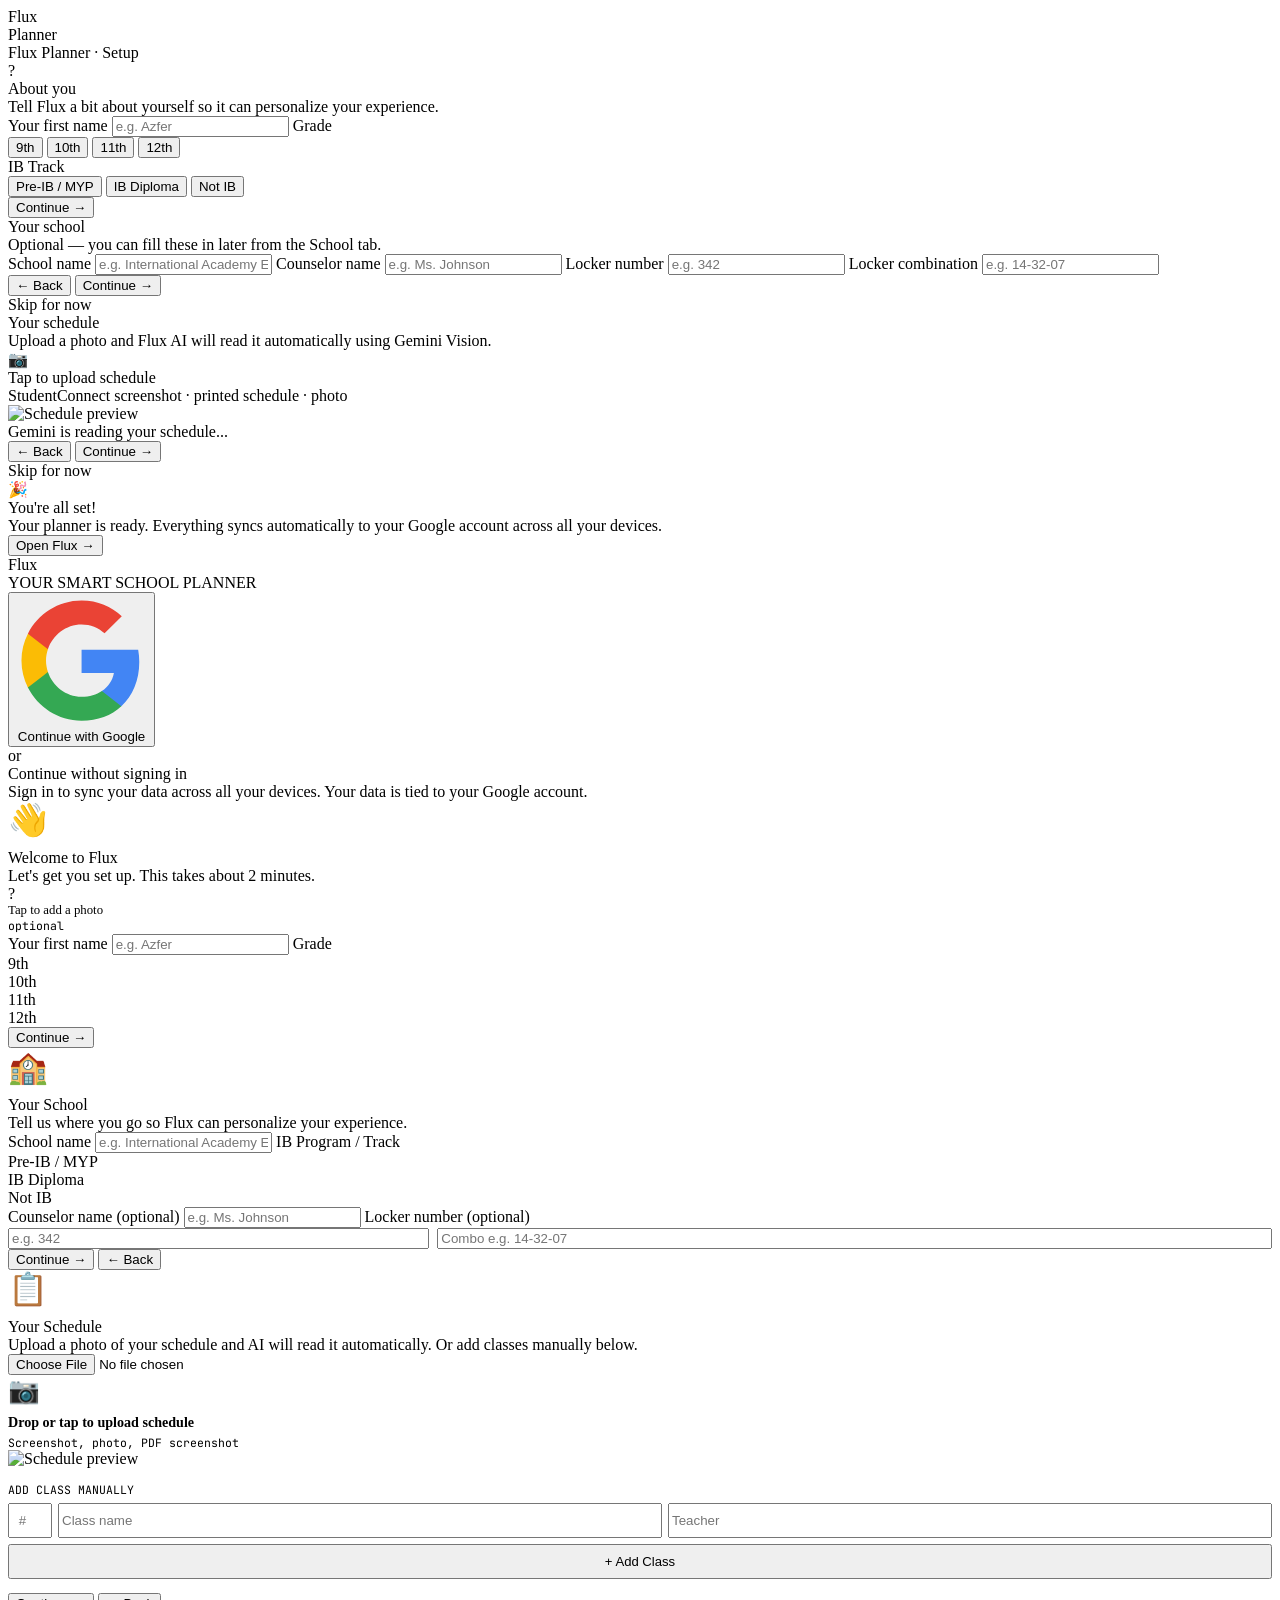
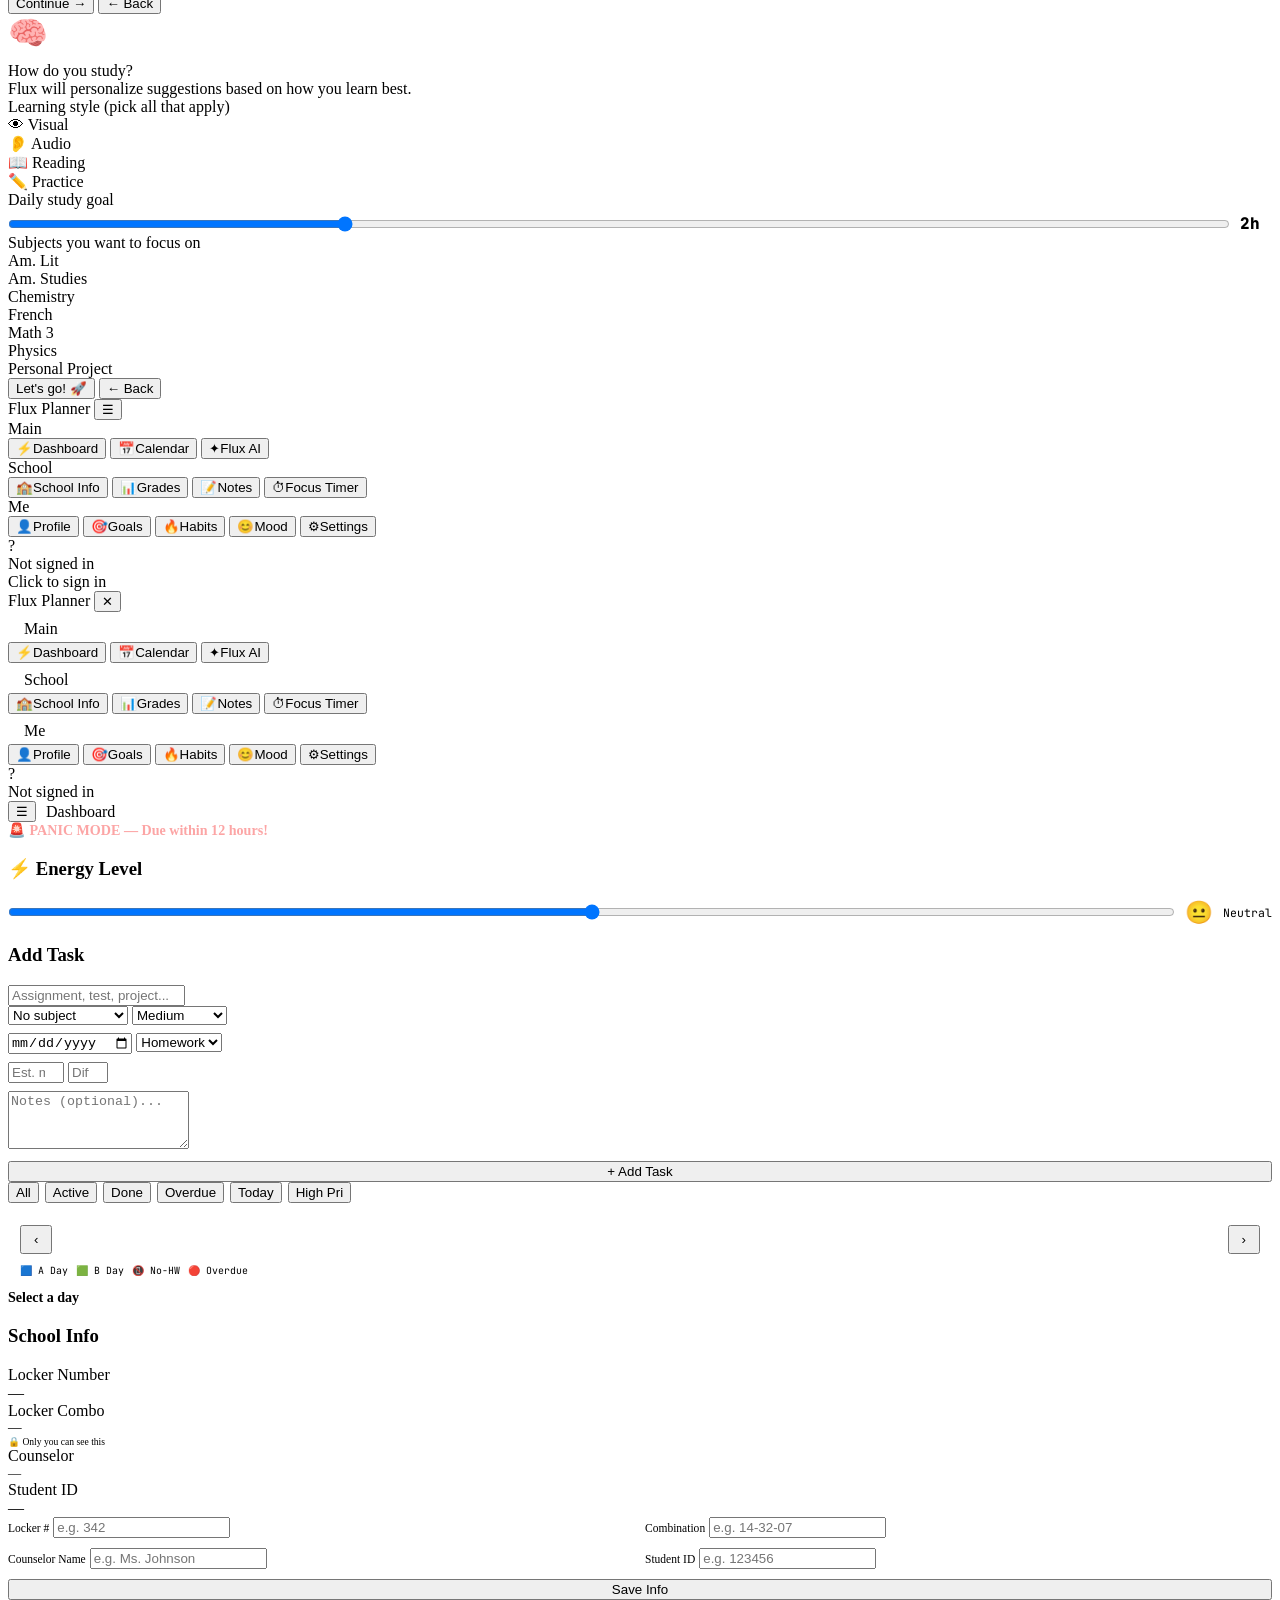
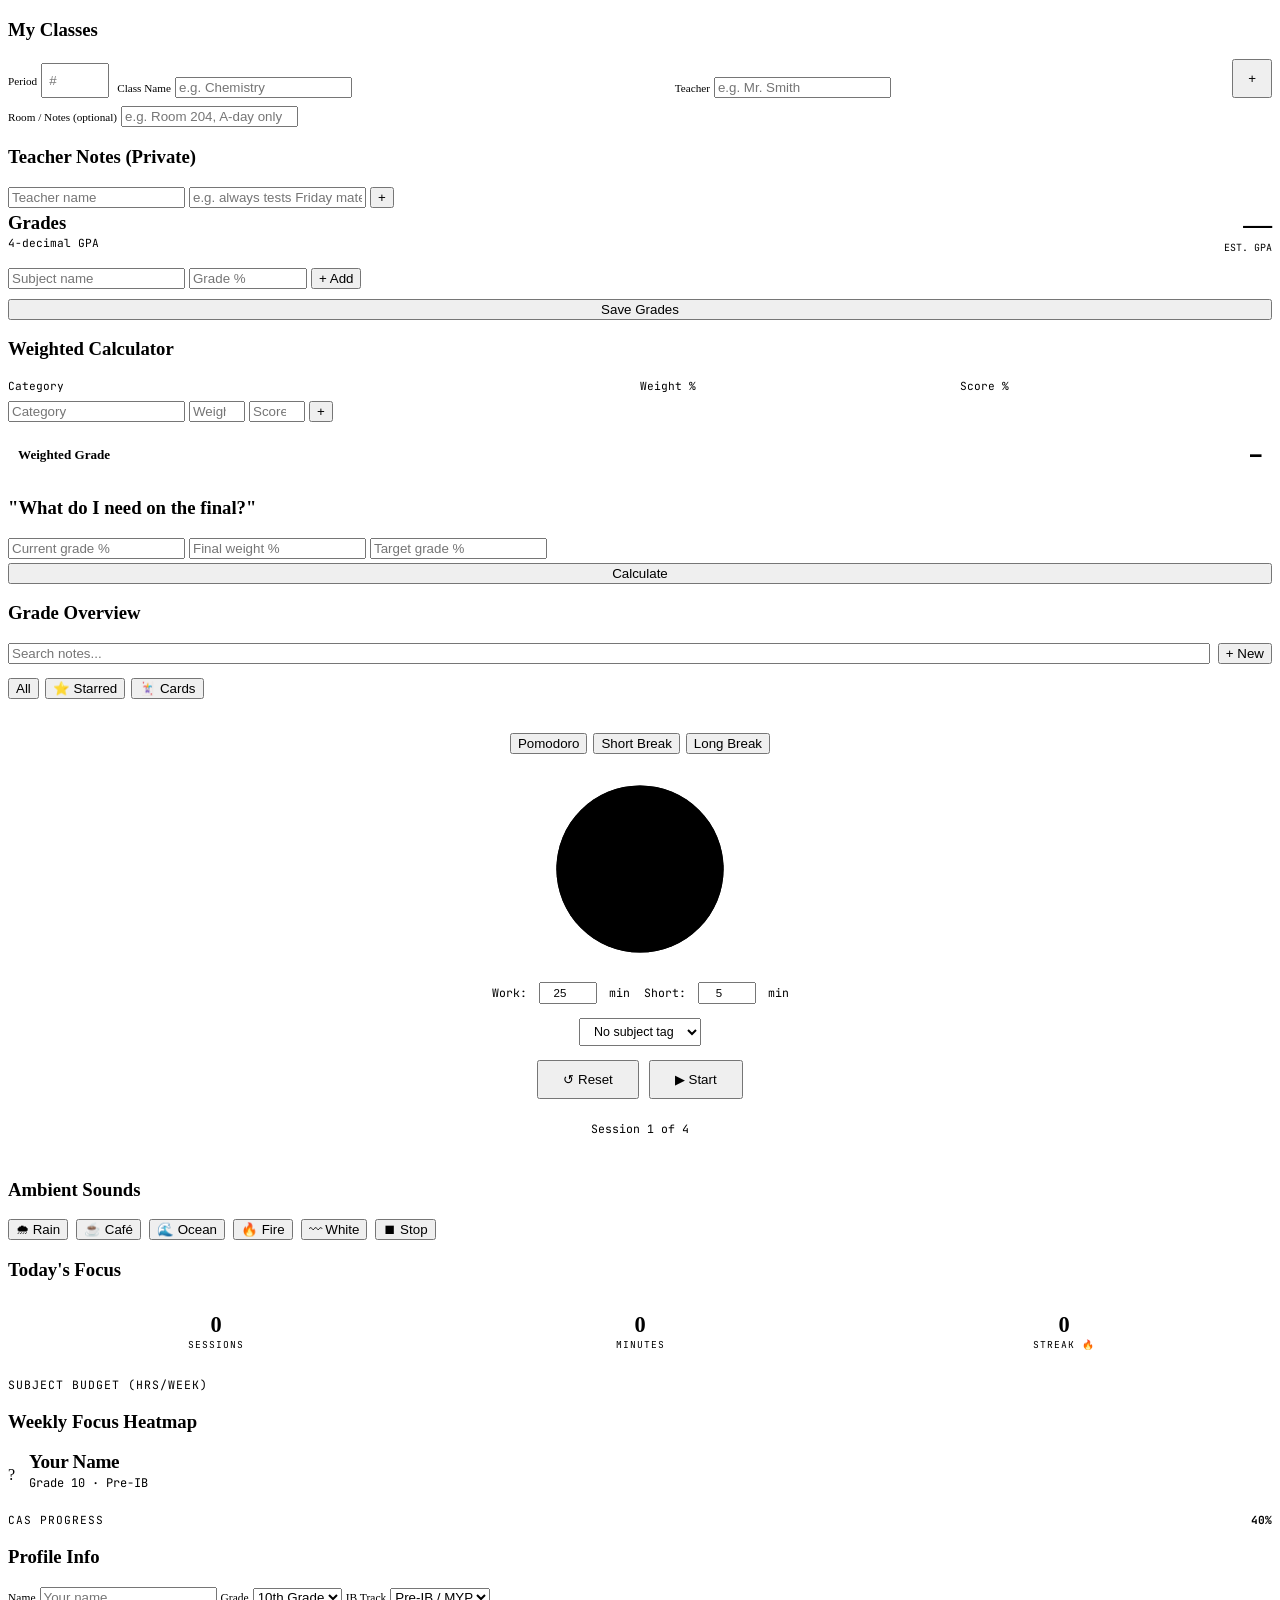
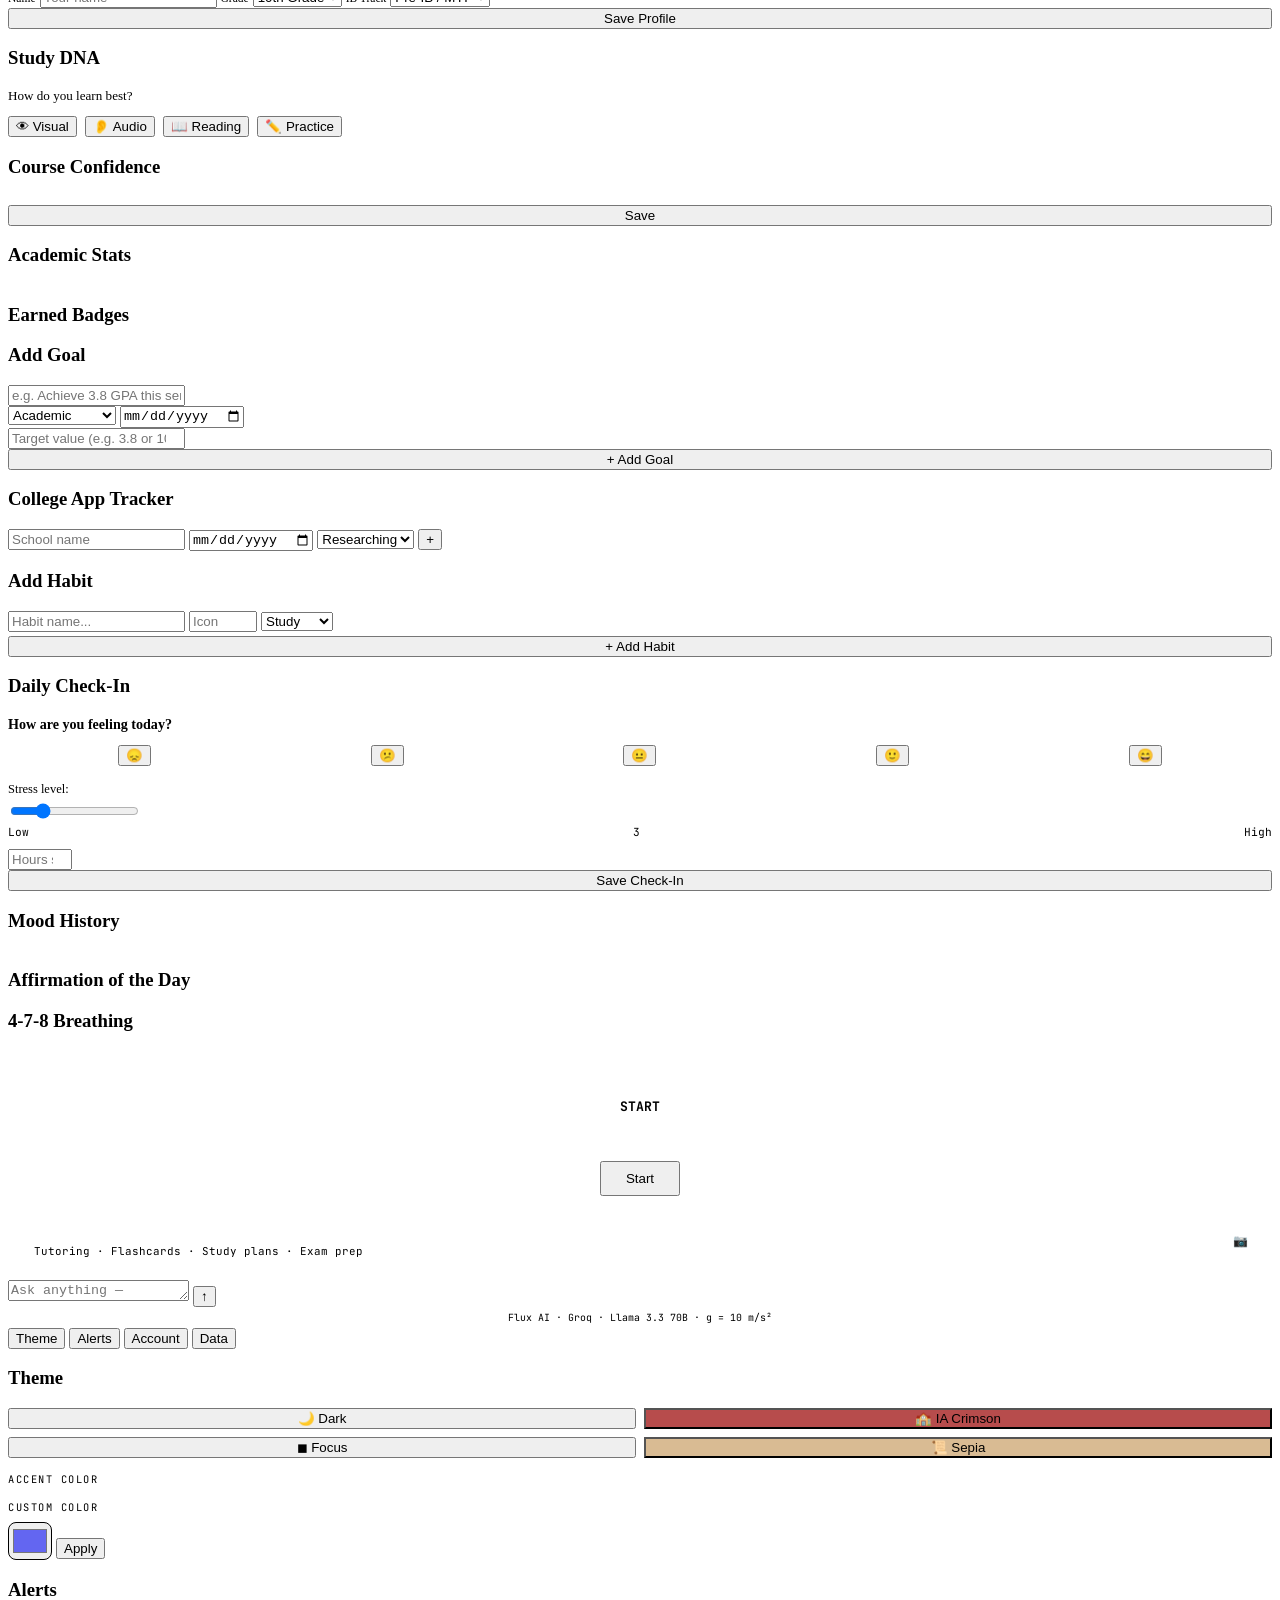
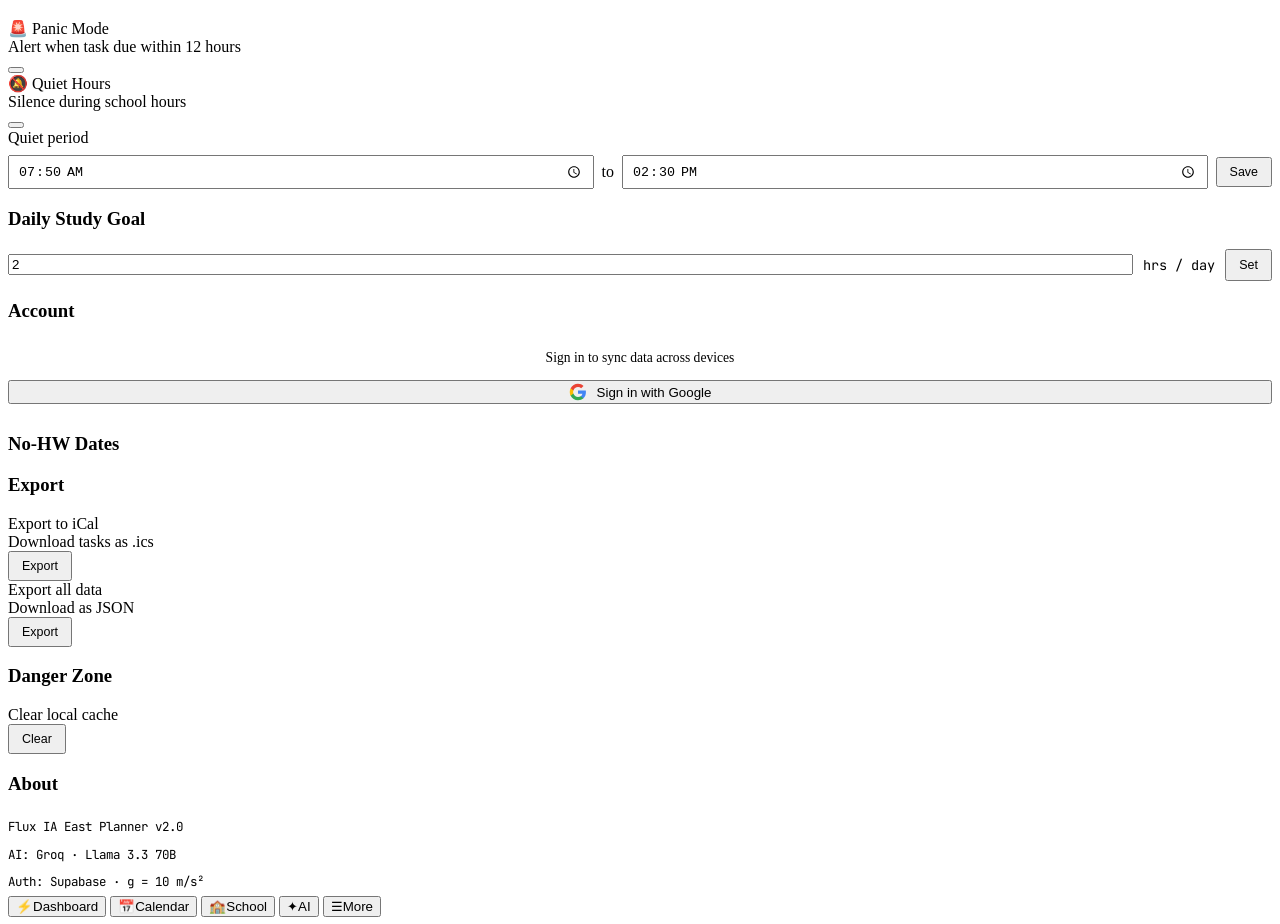
==== public/index.html @ 4f791786 "Update index.html" ====
<!DOCTYPE html>
<html lang="en">
<head>
<meta charset="UTF-8">
<meta name="viewport" content="width=device-width, initial-scale=1.0, maximum-scale=1.0">
<title>Flux Planner</title>
<link href="https://fonts.googleapis.com/css2?family=Plus+Jakarta+Sans:wght@400;600;700;800&family=JetBrains+Mono:wght@400;500&display=swap" rel="stylesheet">
<link rel="stylesheet" href="/css/styles.css">
<script src="https://cdn.jsdelivr.net/npm/@supabase/supabase-js@2"></script>
</head>
<body>

<!-- ══ SPLASH SCREEN ══ -->
<div id="splash">
  <div class="splash-logo">Flux</div>
  <div class="splash-sub">Planner</div>
  <div class="splash-bar"><div class="splash-bar-fill"></div></div>
</div>

<!-- ══ ONBOARDING ══ -->
<div id="onboarding">
  <div class="ob-card">
    <div class="ob-logo">Flux Planner · Setup</div>
    <div class="ob-progress" id="obProgress"></div>

    <!-- Step 1: About You -->
    <div class="ob-step active" id="ob-step-1">
      <div class="ob-avatar" id="obAvatar" onclick="document.getElementById('obPicInput').click()">?
        <input type="file" id="obPicInput" accept="image/*" style="display:none" onchange="handleObPic(event)">
      </div>
      <div class="ob-title">About you</div>
      <div class="ob-sub">Tell Flux a bit about yourself so it can personalize your experience.</div>
      <label class="ob-label">Your first name</label>
      <input type="text" class="ob-input" id="obName" placeholder="e.g. Azfer" oninput="updateObPreview()">
      <label class="ob-label" style="margin-top:16px">Grade</label>
      <div class="ob-chips" id="gradeChips">
        <button class="ob-chip" onclick="selectObChip(this,'obGrade','9')">9th</button>
        <button class="ob-chip active" onclick="selectObChip(this,'obGrade','10')">10th</button>
        <button class="ob-chip" onclick="selectObChip(this,'obGrade','11')">11th</button>
        <button class="ob-chip" onclick="selectObChip(this,'obGrade','12')">12th</button>
      </div>
      <label class="ob-label" style="margin-top:16px">IB Track</label>
      <div class="ob-chips" id="trackChips">
        <button class="ob-chip active" onclick="selectObChip(this,'obTrack','Pre-IB / MYP')">Pre-IB / MYP</button>
        <button class="ob-chip" onclick="selectObChip(this,'obTrack','IB Diploma')">IB Diploma</button>
        <button class="ob-chip" onclick="selectObChip(this,'obTrack','Not IB')">Not IB</button>
      </div>
      <button class="ob-btn" onclick="obNext()">Continue →</button>
    </div>

    <!-- Step 2: School Info -->
    <div class="ob-step" id="ob-step-2">
      <div class="ob-title">Your school</div>
      <div class="ob-sub">Optional — you can fill these in later from the School tab.</div>
      <label class="ob-label">School name</label>
      <input type="text" class="ob-input" id="obSchool" placeholder="e.g. International Academy East">
      <label class="ob-label">Counselor name</label>
      <input type="text" class="ob-input" id="obCounselor" placeholder="e.g. Ms. Johnson">
      <label class="ob-label">Locker number</label>
      <input type="text" class="ob-input" id="obLocker" placeholder="e.g. 342">
      <label class="ob-label">Locker combination</label>
      <input type="text" class="ob-input" id="obCombo" placeholder="e.g. 14-32-07">
      <div class="ob-actions">
        <button class="ob-btn ob-btn-sec" onclick="obBack()">← Back</button>
        <button class="ob-btn" onclick="obNext()">Continue →</button>
      </div>
      <div class="ob-skip" onclick="obNext()">Skip for now</div>
    </div>

    <!-- Step 3: Schedule -->
    <div class="ob-step" id="ob-step-3">
      <div class="ob-title">Your schedule</div>
      <div class="ob-sub">Upload a photo and Flux AI will read it automatically using Gemini Vision.</div>
      <label class="ob-upload-zone" id="obUploadZone" onclick="document.getElementById('obScheduleFile').click()">
        <div class="ob-upload-icon">📷</div>
        <div class="ob-upload-title">Tap to upload schedule</div>
        <div class="ob-upload-hint">StudentConnect screenshot · printed schedule · photo</div>
        <input type="file" id="obScheduleFile" accept="image/*" style="display:none" onchange="handleScheduleImg(event)">
      </label>
      <img class="ob-img-preview" id="obImgPreview" alt="Schedule preview">
      <div class="ob-analyzing" id="obAnalyzing">
        <div class="ai-think" style="padding:0"><span></span><span></span><span></span></div>
        <span>Gemini is reading your schedule...</span>
      </div>
      <div class="ob-ai-result" id="obExtractedClasses"></div>
      <div class="ob-actions">
        <button class="ob-btn ob-btn-sec" onclick="obBack()">← Back</button>
        <button class="ob-btn" onclick="obNext()">Continue →</button>
      </div>
      <div class="ob-skip" onclick="obNext()">Skip for now</div>
    </div>

    <!-- Step 4: Done -->
    <div class="ob-step" id="ob-step-4">
      <div class="ob-done-emoji">🎉</div>
      <div class="ob-done-title" id="obDoneTitle">You're all set!</div>
      <div class="ob-done-sub">Your planner is ready. Everything syncs automatically to your Google account across all your devices.</div>
      <button class="ob-btn" onclick="obFinish()">Open Flux →</button>
    </div>
  </div>
</div>

<!-- ══ LOGIN SCREEN ══ -->
<div id="loginScreen">
  <div class="login-card">
    <div class="login-logo">Flux</div>
    <div class="login-tagline">YOUR SMART SCHOOL PLANNER</div>
    <button class="login-google-btn" onclick="signInWithGoogle()">
      <svg viewBox="0 0 24 24" xmlns="http://www.w3.org/2000/svg">
        <path d="M22.56 12.25c0-.78-.07-1.53-.2-2.25H12v4.26h5.92c-.26 1.37-1.04 2.53-2.21 3.31v2.77h3.57c2.08-1.92 3.28-4.74 3.28-8.09z" fill="#4285F4"/>
        <path d="M12 23c2.97 0 5.46-.98 7.28-2.66l-3.57-2.77c-.98.66-2.23 1.06-3.71 1.06-2.86 0-5.29-1.93-6.16-4.53H2.18v2.84C3.99 20.53 7.7 23 12 23z" fill="#34A853"/>
        <path d="M5.84 14.09c-.22-.66-.35-1.36-.35-2.09s.13-1.43.35-2.09V7.07H2.18C1.43 8.55 1 10.22 1 12s.43 3.45 1.18 4.93l2.85-2.22.81-.62z" fill="#FBBC05"/>
        <path d="M12 5.38c1.62 0 3.06.56 4.21 1.64l3.15-3.15C17.45 2.09 14.97 1 12 1 7.7 1 3.99 3.47 2.18 7.07l3.66 2.84c.87-2.6 3.3-4.53 6.16-4.53z" fill="#EA4335"/>
      </svg>
      Continue with Google
    </button>
    <div class="login-divider">or</div>
    <span class="login-skip" onclick="skipLogin()">Continue without signing in</span>
    <div class="login-note">Sign in to sync your data across all your devices. Your data is tied to your Google account.</div>
  </div>
</div>

<!-- ══ ONBOARDING FLOW ══ -->
<div id="onboarding">
  <div class="ob-wrap">
    <div class="ob-progress" id="obProgress"></div>
    <div class="ob-card">

      <!-- Step 1: Welcome + Name -->
      <div class="ob-step active" id="ob-step-1">
        <div style="font-size:2rem;margin-bottom:10px">👋</div>
        <div class="ob-title">Welcome to Flux</div>
        <div class="ob-sub">Let's get you set up. This takes about 2 minutes.</div>
        <div class="ob-avatar-wrap">
          <div class="ob-avatar" id="obAvatar" onclick="document.getElementById('obPicInput').click()">?
            <input type="file" id="obPicInput" accept="image/*" style="display:none" onchange="handleObPic(event)">
          </div>
          <div style="font-size:.8rem;color:var(--muted2)">Tap to add a photo<br><span style="font-size:.72rem;font-family:'JetBrains Mono',monospace">optional</span></div>
        </div>
        <span class="ob-label">Your first name</span>
        <input type="text" id="obName" placeholder="e.g. Azfer" style="margin:0" oninput="updateObPreview()">
        <span class="ob-label">Grade</span>
        <div class="ob-chip-wrap" id="obGradeChips">
          <div class="ob-chip" onclick="selectObChip(this,'obGrade','9')">9th</div>
          <div class="ob-chip" onclick="selectObChip(this,'obGrade','10')">10th</div>
          <div class="ob-chip" onclick="selectObChip(this,'obGrade','11')">11th</div>
          <div class="ob-chip" onclick="selectObChip(this,'obGrade','12')">12th</div>
        </div>
        <button class="ob-btn" onclick="obNext()">Continue →</button>
      </div>

      <!-- Step 2: School -->
      <div class="ob-step" id="ob-step-2">
        <div style="font-size:2rem;margin-bottom:10px">🏫</div>
        <div class="ob-title">Your School</div>
        <div class="ob-sub">Tell us where you go so Flux can personalize your experience.</div>
        <span class="ob-label">School name</span>
        <input type="text" id="obSchool" placeholder="e.g. International Academy East" style="margin:0">
        <span class="ob-label">IB Program / Track</span>
        <div class="ob-chip-wrap" id="obTrackChips">
          <div class="ob-chip" onclick="selectObChip(this,'obTrack','Pre-IB / MYP')">Pre-IB / MYP</div>
          <div class="ob-chip" onclick="selectObChip(this,'obTrack','IB Diploma')">IB Diploma</div>
          <div class="ob-chip" onclick="selectObChip(this,'obTrack','Not IB')">Not IB</div>
        </div>
        <span class="ob-label">Counselor name <span style="color:var(--muted);font-weight:400">(optional)</span></span>
        <input type="text" id="obCounselor" placeholder="e.g. Ms. Johnson" style="margin:0">
        <span class="ob-label">Locker number <span style="color:var(--muted);font-weight:400">(optional)</span></span>
        <div style="display:flex;gap:8px">
          <input type="text" id="obLocker" placeholder="e.g. 342" style="margin:0;flex:1">
          <input type="text" id="obCombo" placeholder="Combo e.g. 14-32-07" style="margin:0;flex:2">
        </div>
        <button class="ob-btn" onclick="obNext()">Continue →</button>
        <button class="ob-btn-sec" onclick="obBack()">← Back</button>
      </div>

      <!-- Step 3: Schedule upload -->
      <div class="ob-step" id="ob-step-3">
        <div style="font-size:2rem;margin-bottom:10px">📋</div>
        <div class="ob-title">Your Schedule</div>
        <div class="ob-sub">Upload a photo of your schedule and AI will read it automatically. Or add classes manually below.</div>
        <div class="schedule-drop" id="scheduleDrop">
          <input type="file" accept="image/*" id="scheduleImg" onchange="handleScheduleImg(event)">
          <div style="font-size:1.6rem;margin-bottom:8px">📷</div>
          <div style="font-size:.88rem;font-weight:600">Drop or tap to upload schedule</div>
          <div style="font-size:.72rem;color:var(--muted);margin-top:4px;font-family:'JetBrains Mono',monospace">Screenshot, photo, PDF screenshot</div>
        </div>
        <div class="schedule-preview" id="schedulePreview">
          <img id="schedulePreviewImg" src="" alt="Schedule preview">
        </div>
        <div id="obAnalyzing" style="display:none" class="ob-analyzing">
          <div class="ob-spin"></div>
          <span>Gemini AI is reading your schedule…</span>
        </div>
        <div id="obExtractedClasses" class="ob-class-list"></div>
        <div style="margin-top:14px;font-size:.72rem;color:var(--muted);font-family:'JetBrains Mono',monospace;margin-bottom:6px">ADD CLASS MANUALLY</div>
        <div style="display:grid;grid-template-columns:44px 1fr 1fr;gap:6px;margin-bottom:6px">
          <input type="number" id="obManualPeriod" placeholder="#" min="1" max="8" style="margin:0;padding:8px 6px;text-align:center">
          <input type="text" id="obManualName" placeholder="Class name" style="margin:0">
          <input type="text" id="obManualTeacher" placeholder="Teacher" style="margin:0">
        </div>
        <button onclick="addObClass()" class="btn-sec" style="width:100%;padding:8px;font-size:.82rem">+ Add Class</button>
        <button class="ob-btn" onclick="obNext()" style="margin-top:14px">Continue →</button>
        <button class="ob-btn-sec" onclick="obBack()">← Back</button>
      </div>

      <!-- Step 4: Study style -->
      <div class="ob-step" id="ob-step-4">
        <div style="font-size:2rem;margin-bottom:10px">🧠</div>
        <div class="ob-title">How do you study?</div>
        <div class="ob-sub">Flux will personalize suggestions based on how you learn best.</div>
        <span class="ob-label">Learning style <span style="color:var(--muted);font-weight:400">(pick all that apply)</span></span>
        <div class="ob-chip-wrap">
          <div class="ob-chip" onclick="this.classList.toggle('active')" data-dna="visual">👁 Visual</div>
          <div class="ob-chip" onclick="this.classList.toggle('active')" data-dna="audio">👂 Audio</div>
          <div class="ob-chip" onclick="this.classList.toggle('active')" data-dna="reading">📖 Reading</div>
          <div class="ob-chip" onclick="this.classList.toggle('active')" data-dna="practice">✏️ Practice</div>
        </div>
        <span class="ob-label" style="margin-top:16px">Daily study goal</span>
        <div style="display:flex;align-items:center;gap:10px;margin-top:4px">
          <input type="range" id="obStudyGoal" min="0.5" max="6" step="0.5" value="2" style="flex:1;margin:0" oninput="document.getElementById('obGoalLabel').textContent=this.value+'h'">
          <span id="obGoalLabel" style="font-size:1rem;font-weight:800;font-family:'JetBrains Mono',monospace;color:var(--accent);min-width:32px">2h</span>
        </div>
        <span class="ob-label" style="margin-top:14px">Subjects you want to focus on</span>
        <div class="ob-chip-wrap">
          <div class="ob-chip" onclick="this.classList.toggle('active')" data-focus="LIT">Am. Lit</div>
          <div class="ob-chip" onclick="this.classList.toggle('active')" data-focus="AME">Am. Studies</div>
          <div class="ob-chip" onclick="this.classList.toggle('active')" data-focus="CHE">Chemistry</div>
          <div class="ob-chip" onclick="this.classList.toggle('active')" data-focus="FRE">French</div>
          <div class="ob-chip" onclick="this.classList.toggle('active')" data-focus="MTH">Math 3</div>
          <div class="ob-chip" onclick="this.classList.toggle('active')" data-focus="PHY">Physics</div>
          <div class="ob-chip" onclick="this.classList.toggle('active')" data-focus="PP">Personal Project</div>
        </div>
        <button class="ob-btn" onclick="obFinish()">Let's go! 🚀</button>
        <button class="ob-btn-sec" onclick="obBack()">← Back</button>
      </div>

    </div>
  </div>
</div>

<!-- ══ MAIN APP ══ -->
<div id="app">

  <!-- ── DESKTOP SIDEBAR ── -->
  <div class="sidebar" id="sidebar">
    <div class="sidebar-header">
      <span class="sidebar-logo">Flux Planner</span>
      <button class="sidebar-toggle" onclick="toggleSidebar()" title="Collapse sidebar">☰</button>
    </div>
    <div class="sidebar-nav">
      <div class="nav-group">
        <div class="nav-group-label">Main</div>
        <button class="nav-item active" onclick="nav('dashboard',this)" data-tab="dashboard"><span class="ni">⚡</span><span class="nl">Dashboard</span></button>
        <button class="nav-item" onclick="nav('calendar',this)" data-tab="calendar"><span class="ni">📅</span><span class="nl">Calendar</span></button>
        <button class="nav-item" onclick="nav('ai',this)" data-tab="ai"><span class="ni">✦</span><span class="nl">Flux AI</span></button>
      </div>
      <div class="nav-group">
        <div class="nav-group-label">School</div>
        <button class="nav-item" onclick="nav('school',this)" data-tab="school"><span class="ni">🏫</span><span class="nl">School Info</span></button>
        <button class="nav-item" onclick="nav('grades',this)" data-tab="grades"><span class="ni">📊</span><span class="nl">Grades</span></button>
        <button class="nav-item" onclick="nav('notes',this)" data-tab="notes"><span class="ni">📝</span><span class="nl">Notes</span></button>
        <button class="nav-item" onclick="nav('timer',this)" data-tab="timer"><span class="ni">⏱</span><span class="nl">Focus Timer</span></button>
      </div>
      <div class="nav-group">
        <div class="nav-group-label">Me</div>
        <button class="nav-item" onclick="nav('profile',this)" data-tab="profile"><span class="ni">👤</span><span class="nl">Profile</span></button>
        <button class="nav-item" onclick="nav('goals',this)" data-tab="goals"><span class="ni">🎯</span><span class="nl">Goals</span></button>
        <button class="nav-item" onclick="nav('habits',this)" data-tab="habits"><span class="ni">🔥</span><span class="nl">Habits</span></button>
        <button class="nav-item" onclick="nav('mood',this)" data-tab="mood"><span class="ni">😊</span><span class="nl">Mood</span></button>
        <button class="nav-item" onclick="nav('settings',this)" data-tab="settings"><span class="ni">⚙</span><span class="nl">Settings</span></button>
      </div>
    </div>
    <div class="sidebar-footer">
      <div class="user-card" id="sidebarUserCard" onclick="nav('settings',document.querySelector(\'[data-tab=settings]\'))">
        <div class="uc-av" id="sidebarAv">?</div>
        <div class="uc-info">
          <div class="uc-name" id="sidebarName">Not signed in</div>
          <div class="uc-email" id="sidebarEmail">Click to sign in</div>
        </div>
      </div>
    </div>
  </div>

  <!-- ── MOBILE DRAWER OVERLAY ── -->
  <div class="mob-drawer-overlay" id="drawerOverlay" onclick="closeDrawer()"></div>
  <div class="mob-drawer" id="mobDrawer">
    <div class="mob-drawer-header">
      <span class="mob-drawer-logo">Flux Planner</span>
      <button class="mob-drawer-close" onclick="closeDrawer()">✕</button>
    </div>
    <div class="mob-drawer-nav">
      <div class="nav-group">
        <div class="nav-group-label" style="padding:8px 16px 4px">Main</div>
        <button class="nav-item" onclick="navMob('dashboard')"><span class="ni">⚡</span><span class="nl">Dashboard</span></button>
        <button class="nav-item" onclick="navMob('calendar')"><span class="ni">📅</span><span class="nl">Calendar</span></button>
        <button class="nav-item" onclick="navMob('ai')"><span class="ni">✦</span><span class="nl">Flux AI</span></button>
      </div>
      <div class="nav-group">
        <div class="nav-group-label" style="padding:8px 16px 4px">School</div>
        <button class="nav-item" onclick="navMob('school')"><span class="ni">🏫</span><span class="nl">School Info</span></button>
        <button class="nav-item" onclick="navMob('grades')"><span class="ni">📊</span><span class="nl">Grades</span></button>
        <button class="nav-item" onclick="navMob('notes')"><span class="ni">📝</span><span class="nl">Notes</span></button>
        <button class="nav-item" onclick="navMob('timer')"><span class="ni">⏱</span><span class="nl">Focus Timer</span></button>
      </div>
      <div class="nav-group">
        <div class="nav-group-label" style="padding:8px 16px 4px">Me</div>
        <button class="nav-item" onclick="navMob('profile')"><span class="ni">👤</span><span class="nl">Profile</span></button>
        <button class="nav-item" onclick="navMob('goals')"><span class="ni">🎯</span><span class="nl">Goals</span></button>
        <button class="nav-item" onclick="navMob('habits')"><span class="ni">🔥</span><span class="nl">Habits</span></button>
        <button class="nav-item" onclick="navMob('mood')"><span class="ni">😊</span><span class="nl">Mood</span></button>
        <button class="nav-item" onclick="navMob('settings')"><span class="ni">⚙</span><span class="nl">Settings</span></button>
      </div>
    </div>
    <div class="mob-drawer-footer">
      <div class="user-card" id="mobUserCard">
        <div class="uc-av" id="mobAv">?</div>
        <div class="uc-info"><div class="uc-name" id="mobName">Not signed in</div><div class="uc-email" id="mobEmail"></div></div>
      </div>
    </div>
  </div>

  <!-- ── MAIN CONTENT ── -->
  <div class="main-content">
    <!-- Topbar -->
    <div class="topbar">
      <div style="display:flex;align-items:center;gap:10px">
        <button class="mob-menu-btn" onclick="openDrawer()">☰</button>
        <span class="topbar-left" id="topbarTitle">Dashboard</span>
      </div>
      <div class="topbar-right">
        <div id="panicPill" style="display:none;padding:4px 10px;border-radius:20px;background:rgba(220,38,38,.2);border:1px solid #ef4444;font-size:.68rem;color:#f87171;font-family:'JetBrains Mono',monospace;font-weight:700;cursor:pointer">🚨 PANIC</div>
        <div class="ab-pill" id="abPill"></div>
        <div class="date-pill" id="datePill"></div>
        <div id="syncIndicator" class="sync-badge offline" style="display:none">○ Local</div>
      </div>
    </div>

    <!-- ─── DASHBOARD ─── -->
    <div id="dashboard" class="panel active">
      <div class="panic-banner" id="panicBanner">
        <div style="flex:1"><div style="font-weight:800;font-size:.88rem;color:#fca5a5">🚨 PANIC MODE — Due within 12 hours!</div><div id="panicList" style="font-size:.75rem;color:#fca5a5;margin-top:3px;font-family:'JetBrains Mono',monospace"></div></div>
      </div>
      <div class="stats-row" id="statsRow"></div>
      <div class="card" id="smartSugCard" style="background:linear-gradient(135deg,rgba(var(--accent-rgb),.1),rgba(192,132,252,.06));border-color:rgba(var(--accent-rgb),.25);display:none">
        <h3>✦ What to work on now</h3>
        <div id="smartSug" style="font-size:.88rem;font-weight:600"></div>
        <div id="smartSugSub" style="font-size:.75rem;color:var(--muted2);margin-top:4px;font-family:'JetBrains Mono',monospace"></div>
      </div>
      <div class="card">
        <h3>⚡ Energy Level</h3>
        <div style="display:flex;gap:10px;align-items:center">
          <input type="range" id="energySlider" min="1" max="5" value="3" style="flex:1;margin:0" oninput="setEnergy(this.value)">
          <div style="font-size:1.4rem" id="energyEmoji">😐</div>
          <div style="font-size:.72rem;color:var(--muted2);font-family:'JetBrains Mono',monospace;min-width:40px" id="energyLabel">Neutral</div>
        </div>
      </div>
      <div class="card">
        <h3>Add Task</h3>
        <input type="text" id="taskName" placeholder="Assignment, test, project...">
        <div class="irow" style="margin-bottom:8px">
          <select id="taskSubject"><option value="">No subject</option><option value="LIT">Am. Lit</option><option value="AME">Am. Studies</option><option value="CHE">Chemistry</option><option value="FRE">French</option><option value="MTH">Math 3</option><option value="ORC">Orchestra</option><option value="PHY">Physics</option><option value="PP">Personal Project</option><option value="GYM">Gym</option></select>
          <select id="taskPriority"><option value="high">High Priority</option><option value="med" selected>Medium</option><option value="low">Low</option></select>
        </div>
        <div class="irow" style="margin-bottom:8px">
          <input type="date" id="taskDate">
          <select id="taskType"><option value="hw">Homework</option><option value="test">Test</option><option value="quiz">Quiz</option><option value="project">Project</option><option value="essay">Essay</option><option value="lab">Lab</option><option value="other">Other</option></select>
        </div>
        <div class="irow" style="margin-bottom:8px">
          <input type="number" id="taskEstTime" placeholder="Est. minutes" min="5" max="480" style="flex:0 1 140px">
          <input type="number" id="taskDifficulty" placeholder="Difficulty 1–5" min="1" max="5">
        </div>
        <textarea id="taskNotes" placeholder="Notes (optional)..." style="min-height:52px;margin-bottom:8px"></textarea>
        <button onclick="addTask()" style="width:100%">+ Add Task</button>
      </div>
      <div style="display:flex;gap:6px;flex-wrap:wrap;margin-bottom:10px" id="filterChips">
        <button onclick="setFilter('all',this)" class="tmode-btn active">All</button>
        <button onclick="setFilter('active',this)" class="tmode-btn">Active</button>
        <button onclick="setFilter('done',this)" class="tmode-btn">Done</button>
        <button onclick="setFilter('overdue',this)" class="tmode-btn">Overdue</button>
        <button onclick="setFilter('today',this)" class="tmode-btn">Today</button>
        <button onclick="setFilter('high',this)" class="tmode-btn">High Pri</button>
      </div>
      <div id="taskList"></div>
      <div class="card" id="countdownCard" style="display:none">
        <h3>Next Exam Countdown</h3>
        <div id="countdownLabel" style="font-size:.82rem;font-weight:600;margin-bottom:10px"></div>
        <div style="display:grid;grid-template-columns:repeat(4,1fr);gap:8px" id="countdownGrid"></div>
      </div>
    </div>

    <!-- ─── CALENDAR ─── -->
    <div id="calendar" class="panel">
      <div class="card" style="padding:12px">
        <div style="display:flex;justify-content:space-between;align-items:center;margin-bottom:10px">
          <button class="btn-sec" style="padding:5px 12px" onclick="changeMonth(-1)">‹</button>
          <div style="font-size:.9rem;font-weight:700" id="calMonthLabel"></div>
          <button class="btn-sec" style="padding:5px 12px" onclick="changeMonth(1)">›</button>
        </div>
        <div class="cal-grid" id="calGrid"></div>
        <div style="font-size:.62rem;color:var(--muted);font-family:'JetBrains Mono',monospace;margin-top:8px;display:flex;gap:8px;flex-wrap:wrap"><span>🟦 A Day</span><span>🟩 B Day</span><span>📵 No-HW</span><span>🔴 Overdue</span></div>
      </div>
      <div class="card" id="calDayCard">
        <div style="display:flex;align-items:center;justify-content:space-between;margin-bottom:10px">
          <div style="font-size:.88rem;font-weight:700" id="calDayTitle">Select a day</div>
          <button id="calAddBtn" onclick="openAddForDate()" style="display:none;padding:5px 12px;font-size:.75rem">+ Task</button>
        </div>
        <div id="calDayTasks"></div>
      </div>
    </div>

    <!-- ─── SCHOOL INFO ─── -->
    <div id="school" class="panel">
      <div class="card">
        <h3>School Info</h3>
        <div class="school-info-grid">
          <div class="info-tile">
            <div class="info-tile-label">Locker Number</div>
            <div class="info-tile-val" id="displayLocker">—</div>
          </div>
          <div class="info-tile">
            <div class="info-tile-label">Locker Combo</div>
            <div class="info-tile-val" id="displayCombo" style="font-size:.85rem;letter-spacing:2px">—</div>
            <div class="info-tile-sub" style="font-size:.6rem;color:var(--red)">🔒 Only you can see this</div>
          </div>
          <div class="info-tile">
            <div class="info-tile-label">Counselor</div>
            <div class="info-tile-val" id="displayCounselor" style="font-size:.82rem">—</div>
          </div>
          <div class="info-tile">
            <div class="info-tile-label">Student ID</div>
            <div class="info-tile-val" id="displayStudentID">—</div>
          </div>
        </div>
        <div style="display:grid;grid-template-columns:1fr 1fr;gap:10px;margin-bottom:10px">
          <div>
            <label style="font-size:.72rem;color:var(--muted)">Locker #</label>
            <input type="text" id="inputLocker" placeholder="e.g. 342" style="margin-bottom:0">
          </div>
          <div>
            <label style="font-size:.72rem;color:var(--muted)">Combination</label>
            <input type="text" id="inputCombo" placeholder="e.g. 14-32-07" style="margin-bottom:0">
          </div>
          <div>
            <label style="font-size:.72rem;color:var(--muted)">Counselor Name</label>
            <input type="text" id="inputCounselor" placeholder="e.g. Ms. Johnson" style="margin-bottom:0">
          </div>
          <div>
            <label style="font-size:.72rem;color:var(--muted)">Student ID</label>
            <input type="text" id="inputStudentID" placeholder="e.g. 123456" style="margin-bottom:0">
          </div>
        </div>
        <button onclick="saveSchoolInfo()" style="width:100%">Save Info</button>
      </div>
      <!-- Classes -->
      <div class="card">
        <h3>My Classes</h3>
        <div id="classesList"></div>
        <div style="display:grid;grid-template-columns:auto 1fr 1fr auto;gap:8px;align-items:end;margin-top:10px">
          <div>
            <label style="font-size:.7rem;color:var(--muted)">Period</label>
            <input type="number" id="classPeriod" min="1" max="8" placeholder="#" style="width:52px;margin:0;padding:8px 6px">
          </div>
          <div>
            <label style="font-size:.7rem;color:var(--muted)">Class Name</label>
            <input type="text" id="className" placeholder="e.g. Chemistry" style="margin:0">
          </div>
          <div>
            <label style="font-size:.7rem;color:var(--muted)">Teacher</label>
            <input type="text" id="classTeacher" placeholder="e.g. Mr. Smith" style="margin:0">
          </div>
          <button onclick="addClass()" style="padding:10px 14px;align-self:end">+</button>
        </div>
        <div style="margin-top:8px">
          <label style="font-size:.7rem;color:var(--muted)">Room / Notes (optional)</label>
          <input type="text" id="classRoom" placeholder="e.g. Room 204, A-day only" style="margin-bottom:0">
        </div>
      </div>
      <!-- Teacher quirk notes -->
      <div class="card">
        <h3>Teacher Notes (Private)</h3>
        <div id="teacherNotesList"></div>
        <div class="irow" style="margin-top:8px">
          <input type="text" id="tNoteTeacher" placeholder="Teacher name">
          <input type="text" id="tNoteText" placeholder="e.g. always tests Friday material">
          <button onclick="addTeacherNote()">+</button>
        </div>
      </div>
    </div>

    <!-- ─── GRADES ─── -->
    <div id="grades" class="panel">
      <div class="card">
        <div style="display:flex;align-items:center;justify-content:space-between;margin-bottom:14px">
          <div><h3 style="margin:0 0 2px">Grades</h3><div style="font-size:.7rem;color:var(--muted);font-family:'JetBrains Mono',monospace">4-decimal GPA</div></div>
          <div style="text-align:right"><div style="font-size:1.8rem;font-weight:800;color:var(--accent)" id="gpaDisplay">—</div><div style="font-size:.62rem;color:var(--muted);font-family:'JetBrains Mono',monospace">EST. GPA</div></div>
        </div>
        <div id="gradeInputs"></div>
        <div class="irow" style="margin-top:8px">
          <input type="text" id="newSubject" placeholder="Subject name">
          <input type="text" id="newGrade" placeholder="Grade %" style="max-width:110px">
          <button onclick="addGradeRow()">+ Add</button>
        </div>
        <button onclick="saveGrades()" style="width:100%;margin-top:10px">Save Grades</button>
      </div>
      <div class="card">
        <h3>Weighted Calculator</h3>
        <div style="display:grid;grid-template-columns:2fr 1fr 1fr;gap:8px;margin-bottom:8px">
          <div style="font-size:.7rem;color:var(--muted);font-family:'JetBrains Mono',monospace">Category</div>
          <div style="font-size:.7rem;color:var(--muted);font-family:'JetBrains Mono',monospace">Weight %</div>
          <div style="font-size:.7rem;color:var(--muted);font-family:'JetBrains Mono',monospace">Score %</div>
        </div>
        <div id="weightRows"></div>
        <div class="irow" style="margin-top:8px">
          <input type="text" id="wCat" placeholder="Category">
          <input type="number" id="wWeight" placeholder="Weight%" min="0" max="100" style="max-width:90px">
          <input type="number" id="wScore" placeholder="Score%" min="0" max="100" style="max-width:90px">
          <button onclick="addWeightRow()">+</button>
        </div>
        <div style="margin-top:10px;padding:10px;background:rgba(var(--accent-rgb),.08);border-radius:8px;display:flex;justify-content:space-between;align-items:center">
          <span style="font-size:.82rem;font-weight:600">Weighted Grade</span>
          <span style="font-size:1.2rem;font-weight:800;color:var(--accent);font-family:'JetBrains Mono',monospace" id="weightedResult">—</span>
        </div>
      </div>
      <div class="card">
        <h3>"What do I need on the final?"</h3>
        <div class="irow">
          <input type="number" id="finalCurrent" placeholder="Current grade %">
          <input type="number" id="finalWeight" placeholder="Final weight %">
          <input type="number" id="finalTarget" placeholder="Target grade %">
        </div>
        <button onclick="calcFinal()" style="width:100%;margin-top:4px">Calculate</button>
        <div id="finalResult" style="margin-top:10px;font-size:.88rem;font-weight:600;display:none"></div>
      </div>
      <div class="card"><h3>Grade Overview</h3><div id="gradeOverview"></div></div>
    </div>

    <!-- ─── NOTES ─── -->
    <div id="notes" class="panel">
      <div id="notesListView">
        <div style="display:flex;gap:8px;margin-bottom:14px">
          <input type="text" id="noteSearch" placeholder="Search notes..." style="flex:1;margin:0" oninput="renderNotesList()">
          <button onclick="openNewNote()">+ New</button>
        </div>
        <div style="display:flex;gap:6px;flex-wrap:wrap;margin-bottom:10px">
          <button onclick="setNoteFilter('all',this)" class="tmode-btn active">All</button>
          <button onclick="setNoteFilter('starred',this)" class="tmode-btn">⭐ Starred</button>
          <button onclick="setNoteFilter('flashcards',this)" class="tmode-btn">🃏 Cards</button>
        </div>
        <div id="notesList"></div>
      </div>
      <div id="notesEditorView" style="display:none">
        <div style="display:flex;gap:8px;align-items:center;margin-bottom:12px">
          <button onclick="backToNotesList()" class="btn-sec" style="padding:6px 12px;font-size:.82rem">← Back</button>
          <input type="text" id="noteTitleInput" placeholder="Note title..." style="flex:1;margin:0;font-size:1rem;font-weight:700">
          <button onclick="toggleStarNote()" id="starBtn" style="background:none;border:1px solid var(--border2);color:var(--gold);padding:6px 10px;font-size:1rem">☆</button>
        </div>
        <div style="display:flex;gap:6px;flex-wrap:wrap;margin-bottom:8px">
          <select id="noteSubjectTag" style="width:auto;margin:0;padding:5px 8px;font-size:.78rem"><option value="">No subject</option><option value="LIT">Am. Lit</option><option value="AME">Am. Studies</option><option value="CHE">Chemistry</option><option value="FRE">French</option><option value="MTH">Math 3</option><option value="PHY">Physics</option><option value="PP">PP</option></select>
          <button onclick="saveNote()" style="padding:6px 14px;font-size:.78rem">Save</button>
          <button onclick="deleteNote()" class="btn-sec" style="padding:6px 10px;font-size:.78rem;color:var(--red)">Delete</button>
          <button onclick="generateFlashcardsFromNote()" style="padding:6px 12px;font-size:.78rem;background:rgba(var(--accent-rgb),.2);border:1px solid rgba(var(--accent-rgb),.4);color:var(--accent)">🃏 Flashcards</button>
          <button onclick="summarizeNoteWithAI()" style="padding:6px 12px;font-size:.78rem;background:rgba(192,132,252,.15);border:1px solid rgba(192,132,252,.3);color:var(--purple)">✦ Summarize</button>
        </div>
        <div class="rtbar">
          <button class="rtbtn" onclick="fmt('bold')"><b>B</b></button>
          <button class="rtbtn" onclick="fmt('italic')"><i>I</i></button>
          <button class="rtbtn" onclick="fmt('underline')"><u>U</u></button>
          <button class="rtbtn" onclick="insHeading()">H</button>
          <button class="rtbtn" onclick="insBullet()">• List</button>
          <button class="rtbtn" onclick="insCode()">{ }</button>
        </div>
        <div id="noteEditor" class="card" contenteditable="true" spellcheck="true"></div>
        <div id="aiNoteResult" style="display:none;margin-top:12px"></div>
      </div>
      <div id="flashcardView" style="display:none;text-align:center;padding:20px 0">
        <div style="font-size:.75rem;color:var(--muted);margin-bottom:12px;font-family:'JetBrains Mono',monospace" id="fcProgress">Card 1 / 1</div>
        <div id="fcCard" onclick="flipFC()" style="background:var(--card);border:1px solid var(--border2);border-radius:20px;padding:32px 20px;cursor:pointer;min-height:160px;display:flex;align-items:center;justify-content:center;margin-bottom:16px;transition:all .2s">
          <div id="fcText" style="font-size:1rem;font-weight:600;text-align:center;line-height:1.6"></div>
        </div>
        <div style="font-size:.72rem;color:var(--muted);margin-bottom:14px">Tap to flip</div>
        <div style="display:flex;gap:10px;justify-content:center">
          <button onclick="prevFC()" class="btn-sec" style="flex:1;max-width:120px">← Prev</button>
          <button onclick="nextFC()" style="flex:1;max-width:120px">Next →</button>
        </div>
        <button onclick="closeFlashcards()" class="btn-sec" style="width:100%;margin-top:10px">Back to Notes</button>
      </div>
    </div>

    <!-- ─── TIMER ─── -->
    <div id="timer" class="panel">
      <div class="card" style="text-align:center;padding:24px 16px">
        <div style="display:flex;gap:6px;justify-content:center;margin-bottom:20px;flex-wrap:wrap">
          <button class="tmode-btn active" onclick="setTMode('pomodoro',this)">Pomodoro</button>
          <button class="tmode-btn" onclick="setTMode('short',this)">Short Break</button>
          <button class="tmode-btn" onclick="setTMode('long',this)">Long Break</button>
        </div>
        <div style="position:relative;display:inline-block;margin-bottom:14px">
          <svg width="190" height="190" class="timer-ring" viewBox="0 0 200 200">
            <circle class="t-bg" cx="100" cy="100" r="88"/>
            <circle class="t-fill" id="timerRing" cx="100" cy="100" r="88" stroke-dasharray="553" stroke-dashoffset="0"/>
          </svg>
          <div style="position:absolute;inset:0;display:flex;flex-direction:column;align-items:center;justify-content:center">
            <div class="t-disp" id="tDisplay">25:00</div>
            <div class="t-lbl" id="tLbl">Focus Time</div>
          </div>
        </div>
        <div style="display:flex;gap:8px;justify-content:center;margin-bottom:14px;flex-wrap:wrap;font-size:.72rem;color:var(--muted);font-family:'JetBrains Mono',monospace;align-items:center">
          Work:<input type="number" id="customWork" value="25" min="1" max="90" style="width:44px;padding:3px 5px;margin:0 4px;font-size:.72rem;text-align:center" onchange="updateTLengths()">min
          &nbsp;Short:<input type="number" id="customShort" value="5" min="1" max="30" style="width:44px;padding:3px 5px;margin:0 4px;font-size:.72rem;text-align:center" onchange="updateTLengths()">min
        </div>
        <div style="margin-bottom:14px">
          <select id="timerSubject" style="width:auto;padding:5px 10px;margin:0;font-size:.78rem;display:inline-block">
            <option value="">No subject tag</option>
            <option value="LIT">Am. Lit</option><option value="AME">Am. Studies</option><option value="CHE">Chemistry</option><option value="FRE">French</option><option value="MTH">Math 3</option><option value="PHY">Physics</option><option value="PP">PP</option>
          </select>
        </div>
        <div style="display:flex;gap:10px;justify-content:center;margin-bottom:14px">
          <button onclick="resetTimer()" class="btn-sec" style="padding:10px 24px">↺ Reset</button>
          <button onclick="toggleTimer()" id="timerBtn" style="padding:10px 24px">▶ Start</button>
        </div>
        <div style="display:flex;gap:6px;justify-content:center" id="timerDots"></div>
        <div style="font-size:.72rem;color:var(--muted);margin-top:8px;font-family:'JetBrains Mono',monospace" id="tSessionLbl">Session 1 of 4</div>
      </div>
      <div class="card">
        <h3>Ambient Sounds</h3>
        <div style="display:flex;gap:8px;flex-wrap:wrap">
          <button onclick="playAmbient('rain',this)" class="tmode-btn">🌧 Rain</button>
          <button onclick="playAmbient('cafe',this)" class="tmode-btn">☕ Café</button>
          <button onclick="playAmbient('ocean',this)" class="tmode-btn">🌊 Ocean</button>
          <button onclick="playAmbient('fire',this)" class="tmode-btn">🔥 Fire</button>
          <button onclick="playAmbient('white',this)" class="tmode-btn">〰 White</button>
          <button onclick="stopAmbient()" class="tmode-btn">⏹ Stop</button>
        </div>
      </div>
      <div class="card">
        <h3>Today's Focus</h3>
        <div style="display:grid;grid-template-columns:1fr 1fr 1fr;gap:8px;text-align:center;margin-bottom:14px">
          <div style="background:var(--card2);border-radius:10px;padding:12px"><div style="font-size:1.4rem;font-weight:800;color:var(--accent)" id="tSessions">0</div><div style="font-size:.6rem;color:var(--muted);font-family:'JetBrains Mono',monospace;text-transform:uppercase;letter-spacing:1px">Sessions</div></div>
          <div style="background:var(--card2);border-radius:10px;padding:12px"><div style="font-size:1.4rem;font-weight:800;color:var(--green)" id="tMinutes">0</div><div style="font-size:.6rem;color:var(--muted);font-family:'JetBrains Mono',monospace;text-transform:uppercase;letter-spacing:1px">Minutes</div></div>
          <div style="background:var(--card2);border-radius:10px;padding:12px"><div style="font-size:1.4rem;font-weight:800;color:var(--purple)" id="tStreak">0</div><div style="font-size:.6rem;color:var(--muted);font-family:'JetBrains Mono',monospace;text-transform:uppercase;letter-spacing:1px">Streak 🔥</div></div>
        </div>
        <div style="font-size:.72rem;color:var(--muted);font-family:'JetBrains Mono',monospace;text-transform:uppercase;letter-spacing:1px;margin-bottom:8px">Subject Budget (hrs/week)</div>
        <div id="subjectBudget"></div>
      </div>
      <div class="card">
        <h3>Weekly Focus Heatmap</h3>
        <div id="focusHeatmap" style="display:flex;gap:4px;justify-content:space-between"></div>
      </div>
    </div>

    <!-- ─── PROFILE ─── -->
    <div id="profile" class="panel">
      <div class="profile-hero">
        <div style="display:flex;align-items:center;gap:14px;margin-bottom:14px">
          <div class="p-avatar" id="pAvatar" onclick="document.getElementById('picUpload').click()">?
            <input type="file" id="picUpload" accept="image/*" style="display:none" onchange="handlePicUpload(event)">
          </div>
          <div>
            <div style="font-size:1.2rem;font-weight:800;letter-spacing:-.3px" id="profileName">Your Name</div>
            <div style="font-size:.75rem;color:var(--muted2);font-family:'JetBrains Mono',monospace;margin-top:2px" id="profileSubline">Grade 10 · Pre-IB</div>
            <div style="display:flex;flex-wrap:wrap;gap:5px;margin-top:8px" id="profileBadges"></div>
          </div>
        </div>
        <div>
          <div style="display:flex;justify-content:space-between;margin-bottom:3px">
            <div style="font-size:.7rem;color:var(--muted);font-family:'JetBrains Mono',monospace;text-transform:uppercase;letter-spacing:1px">CAS Progress</div>
            <div style="font-size:.7rem;font-weight:700;font-family:'JetBrains Mono',monospace" id="casPercent">40%</div>
          </div>
          <div class="cas-bar"><div class="cas-fill" id="casBar" style="width:40%"></div></div>
        </div>
      </div>
      <div class="card">
        <h3>Profile Info</h3>
        <label style="font-size:.72rem;color:var(--muted)">Name</label>
        <input type="text" id="name" placeholder="Your name">
        <label style="font-size:.72rem;color:var(--muted)">Grade</label>
        <select id="grade"><option value="9">9th Grade</option><option value="10" selected>10th Grade</option><option value="11">11th Grade</option><option value="12">12th Grade</option></select>
        <label style="font-size:.72rem;color:var(--muted)">IB Track</label>
        <select id="track"><option>Pre-IB / MYP</option><option>IB Diploma</option></select>
        <button onclick="saveProfile()" style="width:100%">Save Profile</button>
      </div>
      <div class="card">
        <h3>Study DNA</h3>
        <div style="font-size:.82rem;color:var(--muted2);margin-bottom:12px">How do you learn best?</div>
        <div style="display:flex;gap:8px;flex-wrap:wrap;margin-bottom:12px">
          <button onclick="setDNA('visual')" class="tmode-btn" id="dna-visual">👁 Visual</button>
          <button onclick="setDNA('audio')" class="tmode-btn" id="dna-audio">👂 Audio</button>
          <button onclick="setDNA('reading')" class="tmode-btn" id="dna-reading">📖 Reading</button>
          <button onclick="setDNA('practice')" class="tmode-btn" id="dna-practice">✏️ Practice</button>
        </div>
        <div id="studyDNAResult" style="font-size:.82rem;color:var(--muted2)"></div>
      </div>
      <div class="card">
        <h3>Course Confidence</h3>
        <div id="confidenceSliders"></div>
        <button onclick="saveConfidences()" style="width:100%;margin-top:8px">Save</button>
      </div>
      <div class="card">
        <h3>Academic Stats</h3>
        <div style="display:grid;grid-template-columns:1fr 1fr;gap:10px" id="profileStats"></div>
      </div>
      <div class="card"><h3>Earned Badges</h3><div id="badgesDisplay"></div></div>
    </div>

    <!-- ─── GOALS ─── -->
    <div id="goals" class="panel">
      <div class="card">
        <h3>Add Goal</h3>
        <input type="text" id="goalTitle" placeholder="e.g. Achieve 3.8 GPA this semester">
        <div class="irow">
          <select id="goalCat"><option value="academic">Academic</option><option value="gpa">GPA Target</option><option value="habit">Habit</option><option value="extracurricular">Extracurricular</option><option value="college">College Prep</option><option value="personal">Personal</option></select>
          <input type="date" id="goalDeadline">
        </div>
        <input type="number" id="goalTarget" placeholder="Target value (e.g. 3.8 or 100)" min="0">
        <button onclick="addGoal()" style="width:100%">+ Add Goal</button>
      </div>
      <div id="goalsList"></div>
      <div class="card">
        <h3>College App Tracker</h3>
        <div id="collegeList"></div>
        <div class="irow" style="margin-top:8px">
          <input type="text" id="cName" placeholder="School name">
          <input type="date" id="cDeadline">
          <select id="cStatus"><option value="researching">Researching</option><option value="in-progress">In Progress</option><option value="submitted">Submitted</option><option value="accepted">Accepted ✓</option><option value="rejected">Rejected</option></select>
          <button onclick="addCollege()">+</button>
        </div>
      </div>
    </div>

    <!-- ─── HABITS ─── -->
    <div id="habits" class="panel">
      <div class="card">
        <h3>Add Habit</h3>
        <div class="irow">
          <input type="text" id="habitName" placeholder="Habit name...">
          <input type="text" id="habitIcon" placeholder="Icon" style="max-width:60px">
          <select id="habitCat"><option value="study">Study</option><option value="health">Health</option><option value="sleep">Sleep</option><option value="reading">Reading</option><option value="other">Other</option></select>
        </div>
        <button onclick="addHabit()" style="width:100%;margin-top:4px">+ Add Habit</button>
      </div>
      <div id="habitList"></div>
      <div class="card" id="heatmapCard" style="display:none">
        <h3>Last 90 Days</h3>
        <div id="heatmapGrid" style="overflow-x:auto"></div>
      </div>
    </div>

    <!-- ─── MOOD ─── -->
    <div id="mood" class="panel">
      <div class="card">
        <h3>Daily Check-In</h3>
        <div style="font-size:.88rem;font-weight:600;margin-bottom:12px">How are you feeling today?</div>
        <div style="display:flex;justify-content:space-around;margin-bottom:16px">
          <button class="mood-btn" onclick="setMood(1,this)">😞</button>
          <button class="mood-btn" onclick="setMood(2,this)">😕</button>
          <button class="mood-btn" onclick="setMood(3,this)">😐</button>
          <button class="mood-btn" onclick="setMood(4,this)">🙂</button>
          <button class="mood-btn" onclick="setMood(5,this)">😄</button>
        </div>
        <div style="font-size:.78rem;color:var(--muted2);margin-bottom:4px">Stress level:</div>
        <input type="range" id="stressSlider" min="1" max="10" value="3" oninput="setStress(this.value)" style="margin-bottom:0">
        <div style="display:flex;justify-content:space-between;font-size:.7rem;color:var(--muted);font-family:'JetBrains Mono',monospace;margin-top:2px;margin-bottom:10px"><span>Low</span><span id="stressVal">3</span><span>High</span></div>
        <input type="number" id="sleepHours" placeholder="Hours slept last night" min="0" max="14" step="0.5">
        <button onclick="saveMoodEntry()" style="width:100%">Save Check-In</button>
        <div id="burnoutAlert" style="display:none;margin-top:10px;padding:10px 14px;background:rgba(244,63,94,.1);border:1px solid rgba(244,63,94,.3);border-radius:8px;font-size:.82rem;color:var(--red)">⚠️ Burnout warning: high stress + low sleep. Take it easy today.</div>
      </div>
      <div class="card">
        <h3>Mood History</h3>
        <div id="moodHistory" style="display:flex;gap:4px;flex-wrap:wrap"></div>
        <div style="font-size:.72rem;color:var(--muted);margin-top:8px" id="moodInsight"></div>
      </div>
      <div class="card">
        <h3>Affirmation of the Day</h3>
        <div id="affirmation" style="font-size:.92rem;font-style:italic;line-height:1.7;color:var(--muted2)"></div>
      </div>
      <div class="card">
        <h3>4-7-8 Breathing</h3>
        <div style="text-align:center;padding:16px 0">
          <div id="breathCircle" style="width:80px;height:80px;border-radius:50%;background:rgba(var(--accent-rgb),.2);border:3px solid var(--accent);margin:0 auto 14px;transition:all 4s ease;display:flex;align-items:center;justify-content:center;font-size:.82rem;font-weight:700;font-family:'JetBrains Mono',monospace;color:var(--text);white-space:pre-line;text-align:center">START</div>
          <button onclick="startBreathing()" id="breathBtn" style="padding:8px 24px">Start</button>
        </div>
      </div>
    </div>

    <!-- ─── AI ─── -->
    <div id="ai" class="panel">
      <div class="card" style="padding:14px;margin-bottom:8px">
        <div style="display:flex;align-items:center;gap:12px">
          <div class="ai-orb"></div>
          <div style="flex:1">
            <div style="font-weight:800;font-size:1rem;background:linear-gradient(90deg,var(--text),var(--accent));-webkit-background-clip:text;-webkit-text-fill-color:transparent">Flux AI</div>
            <div style="font-size:.68rem;color:var(--muted);font-family:'JetBrains Mono',monospace;-webkit-text-fill-color:var(--muted)">Tutoring · Flashcards · Study plans · Exam prep</div>
          </div>
          <label style="display:flex;align-items:center;gap:5px;padding:6px 10px;border-radius:8px;border:1px solid var(--border2);background:var(--card2);cursor:pointer;font-size:.75rem;color:var(--muted2)">
            📷 <input type="file" accept="image/*" id="aiImgUpload" style="display:none;width:auto;margin:0" onchange="handleAIImg(event)">
          </label>
        </div>
        <div id="aiImgPreview" style="display:none;margin-top:10px"></div>
      </div>
      <div class="ai-sugs" id="aiSugs"></div>
      <div class="ai-msgs" id="aiMsgs"></div>
      <div class="ai-irow">
        <textarea id="aiInput" rows="1" placeholder="Ask anything — tutoring, flashcards, exam prep, study plans..."
          onkeydown="if(event.key==='Enter'&&!event.shiftKey){event.preventDefault();sendAI()}"
          oninput="this.style.height='auto';this.style.height=Math.min(this.scrollHeight,120)+'px'"></textarea>
        <button class="ai-send" id="aiSendBtn" onclick="sendAI()">↑</button>
      </div>
      <div style="font-size:.62rem;color:var(--muted);text-align:center;padding:4px 0;font-family:'JetBrains Mono',monospace">Flux AI · Groq · Llama 3.3 70B · g = 10 m/s²</div>
    </div>

    <!-- ─── SETTINGS ─── -->
    <div id="settings" class="panel">
      <div class="stabs">
        <button class="stab active" onclick="switchStab('appearance',this)">Theme</button>
        <button class="stab" onclick="switchStab('notifications',this)">Alerts</button>
        <button class="stab" onclick="switchStab('account',this)">Account</button>
        <button class="stab" onclick="switchStab('data',this)">Data</button>
      </div>
      <div class="spane active" id="spane-appearance">
        <div class="card">
          <h3>Theme</h3>
          <div style="display:grid;grid-template-columns:1fr 1fr;gap:8px;margin-bottom:14px">
            <button onclick="themeDark()" class="btn-sec">🌙 Dark</button>
            <button onclick="themeCrimson()" style="background:rgba(153,0,0,.7)">🏫 IA Crimson</button>
            <button onclick="themeFocus()" class="btn-sec">◼ Focus</button>
            <button onclick="themeSepia()" style="background:rgba(180,120,40,.5)">📜 Sepia</button>
          </div>
          <div style="font-size:.65rem;text-transform:uppercase;letter-spacing:1.5px;color:var(--muted);font-family:'JetBrains Mono',monospace;margin-bottom:8px">Accent Color</div>
          <div class="swatches" id="swatches">
            <div class="swatch active" style="background:#6366f1" onclick="setAccent('#6366f1','99,102,241',this)"></div>
            <div class="swatch" style="background:#3b82f6" onclick="setAccent('#3b82f6','59,130,246',this)"></div>
            <div class="swatch" style="background:#a78bfa" onclick="setAccent('#a78bfa','167,139,250',this)"></div>
            <div class="swatch" style="background:#10d9a0" onclick="setAccent('#10d9a0','16,217,160',this)"></div>
            <div class="swatch" style="background:#f43f5e" onclick="setAccent('#f43f5e','244,63,94',this)"></div>
            <div class="swatch" style="background:#fbbf24" onclick="setAccent('#fbbf24','251,191,36',this)"></div>
            <div class="swatch" style="background:#fb923c" onclick="setAccent('#fb923c','251,146,60',this)"></div>
            <div class="swatch" style="background:#e879f9" onclick="setAccent('#e879f9','232,121,249',this)"></div>
          </div>
          <div style="margin-top:14px">
            <div style="font-size:.65rem;text-transform:uppercase;letter-spacing:1.5px;color:var(--muted);font-family:'JetBrains Mono',monospace;margin-bottom:8px">Custom Color</div>
            <div class="irow" style="margin-top:8px">
              <input type="color" id="customColor" value="#6366f1" style="flex:0 0 44px;width:44px;height:38px;margin:0;padding:2px;border-radius:8px;cursor:pointer">
              <button onclick="applyCustomColor()" style="flex:1">Apply</button>
            </div>
          </div>
        </div>
      </div>
      <div class="spane" id="spane-notifications">
        <div class="card">
          <h3>Alerts</h3>
          <div class="srow"><div><div class="slabel">🚨 Panic Mode</div><div class="ssub">Alert when task due within 12 hours</div></div><button class="toggle on" id="panicToggle" onclick="toggleSetting('panic',this)"></button></div>
          <div class="srow"><div><div class="slabel">🔕 Quiet Hours</div><div class="ssub">Silence during school hours</div></div><button class="toggle on" id="quietToggle" onclick="toggleSetting('quiet',this)"></button></div>
          <div class="srow" style="border:none">
            <div style="flex:1"><div class="slabel">Quiet period</div>
              <div style="display:flex;gap:8px;align-items:center;margin-top:8px;flex-wrap:wrap">
                <input type="time" id="dndStart" value="07:50" style="width:auto;padding:5px 8px;margin:0;flex:1;min-width:90px">
                <span style="color:var(--muted)">to</span>
                <input type="time" id="dndEnd" value="14:30" style="width:auto;padding:5px 8px;margin:0;flex:1;min-width:90px">
                <button onclick="saveDND()" style="padding:6px 12px;font-size:.78rem">Save</button>
              </div>
            </div>
          </div>
        </div>
        <div class="card">
          <h3>Daily Study Goal</h3>
          <div style="display:flex;align-items:center;gap:10px">
            <input type="number" id="dailyGoalHrs" min="0.5" max="12" step="0.5" value="2" style="flex:1;margin:0">
            <span style="font-size:.85rem;color:var(--muted2);font-family:'JetBrains Mono',monospace">hrs / day</span>
            <button onclick="saveDailyGoal()" style="padding:7px 12px;font-size:.78rem">Set</button>
          </div>
          <div style="font-size:.75rem;color:var(--muted2);margin-top:8px;font-family:'JetBrains Mono',monospace" id="dailyGoalStatus"></div>
        </div>
      </div>
      <div class="spane" id="spane-account">
        <div class="card">
          <h3>Account</h3>
          <div id="accountSignedOut" style="text-align:center;padding:10px 0">
            <div style="font-size:.85rem;color:var(--muted2);margin-bottom:14px">Sign in to sync data across devices</div>
            <button onclick="signInWithGoogle()" style="width:100%;display:flex;align-items:center;justify-content:center;gap:10px">
              <svg width="18" height="18" viewBox="0 0 24 24"><path d="M22.56 12.25c0-.78-.07-1.53-.2-2.25H12v4.26h5.92c-.26 1.37-1.04 2.53-2.21 3.31v2.77h3.57c2.08-1.92 3.28-4.74 3.28-8.09z" fill="#4285F4"/><path d="M12 23c2.97 0 5.46-.98 7.28-2.66l-3.57-2.77c-.98.66-2.23 1.06-3.71 1.06-2.86 0-5.29-1.93-6.16-4.53H2.18v2.84C3.99 20.53 7.7 23 12 23z" fill="#34A853"/><path d="M5.84 14.09c-.22-.66-.35-1.36-.35-2.09s.13-1.43.35-2.09V7.07H2.18C1.43 8.55 1 10.22 1 12s.43 3.45 1.18 4.93l2.85-2.22.81-.62z" fill="#FBBC05"/><path d="M12 5.38c1.62 0 3.06.56 4.21 1.64l3.15-3.15C17.45 2.09 14.97 1 12 1 7.7 1 3.99 3.47 2.18 7.07l3.66 2.84c.87-2.6 3.3-4.53 6.16-4.53z" fill="#EA4335"/></svg>
              Sign in with Google
            </button>
          </div>
          <div id="accountSignedIn" style="display:none">
            <div class="srow"><div><div class="slabel">Signed in as</div><div class="ssub" id="accountEmail">—</div></div></div>
            <div class="srow" style="border:none"><div><div class="slabel">Sync Status</div><div class="ssub" id="syncStatus">—</div></div><div id="syncBadgeHolder"></div></div>
            <button onclick="syncToCloud()" style="width:100%;margin-top:10px;background:rgba(var(--accent-rgb),.15);border:1px solid rgba(var(--accent-rgb),.3);color:var(--accent)">☁ Sync Now</button>
            <button onclick="signOut()" class="btn-sec" style="width:100%;margin-top:8px;color:var(--red);border-color:var(--red)">Sign Out</button>
          </div>
        </div>
        <div class="card">
          <h3>No-HW Dates</h3>
          <div id="noHWList" style="font-size:.75rem;color:var(--muted2);font-family:'JetBrains Mono',monospace;line-height:2.2"></div>
        </div>
      </div>
      <div class="spane" id="spane-data">
        <div class="card">
          <h3>Export</h3>
          <div class="srow"><div><div class="slabel">Export to iCal</div><div class="ssub">Download tasks as .ics</div></div><button onclick="exportToICal()" class="btn-sec" style="padding:6px 12px;font-size:.78rem">Export</button></div>
          <div class="srow" style="border:none"><div><div class="slabel">Export all data</div><div class="ssub">Download as JSON</div></div><button onclick="exportData()" class="btn-sec" style="padding:6px 12px;font-size:.78rem">Export</button></div>
        </div>
        <div class="card">
          <h3>Danger Zone</h3>
          <div class="srow" style="border:none"><div><div class="slabel">Clear local cache</div></div><button onclick="clearCache()" class="btn-sec" style="padding:6px 12px;font-size:.78rem;color:var(--gold)">Clear</button></div>
        </div>
        <div class="card">
          <h3>About</h3>
          <div style="font-size:.78rem;color:var(--muted2);line-height:2.2;font-family:'JetBrains Mono',monospace">
            <div>Flux IA East Planner v2.0</div><div>AI: Groq · Llama 3.3 70B</div>
            <div>Auth: Supabase · g = 10 m/s²</div>
          </div>
        </div>
      </div>
    </div>

  </div><!-- /main-content -->

  <!-- ── MOBILE BOTTOM NAV (5 tabs only) ── -->
  <div class="bottom-nav">
    <button class="bnav-item active" onclick="nav('dashboard',this)" data-tab="dashboard"><span class="bni">⚡</span>Dashboard</button>
    <button class="bnav-item" onclick="nav('calendar',this)" data-tab="calendar"><span class="bni">📅</span>Calendar</button>
    <button class="bnav-item" onclick="nav('school',this)" data-tab="school"><span class="bni">🏫</span>School</button>
    <button class="bnav-item" onclick="nav('ai',this)" data-tab="ai"><span class="bni">✦</span>AI</button>
    <button class="bnav-item" onclick="openDrawer()" id="moreBtn"><span class="bni">☰</span>More</button>
  </div>

</div><!-- /app -->

<!-- EDIT TASK MODAL -->
<div id="editModal" style="display:none" class="modal-overlay" onclick="if(event.target===this)closeEdit()">
  <div class="modal-card">
    <div class="modal-title">Edit Task</div>
    <div class="mrow"><label>Task</label><input type="text" id="editText"></div>
    <div style="display:grid;grid-template-columns:1fr 1fr;gap:10px">
      <div class="mrow"><label>Subject</label><select id="editSubject"><option value="">None</option><option value="LIT">Am. Lit</option><option value="AME">Am. Studies</option><option value="CHE">Chemistry</option><option value="FRE">French</option><option value="MTH">Math 3</option><option value="ORC">Orchestra</option><option value="PHY">Physics</option><option value="PP">PP</option><option value="GYM">Gym</option></select></div>
      <div class="mrow"><label>Priority</label><select id="editPriority"><option value="high">High</option><option value="med">Medium</option><option value="low">Low</option></select></div>
      <div class="mrow"><label>Type</label><select id="editType"><option value="hw">Homework</option><option value="test">Test</option><option value="quiz">Quiz</option><option value="project">Project</option><option value="essay">Essay</option><option value="lab">Lab</option><option value="other">Other</option></select></div>
      <div class="mrow"><label>Due Date</label><input type="date" id="editDue"></div>
      <div class="mrow"><label>Est. Minutes</label><input type="number" id="editEstTime" min="5" max="480"></div>
      <div class="mrow"><label>Difficulty (1–5)</label><input type="number" id="editDifficulty" min="1" max="5"></div>
    </div>
    <div class="mrow"><label>Sub-tasks (one per line)</label><textarea id="editSubtasks" style="min-height:70px" placeholder="Sub-task 1&#10;Sub-task 2"></textarea></div>
    <div class="mrow"><label>Notes</label><textarea id="editNotes" style="min-height:60px"></textarea></div>
    <div class="mactions"><button onclick="closeEdit()" class="btn-sec">Cancel</button><button onclick="saveEdit()">Save</button></div>
  </div>
</div>

<!-- GOAL MODAL -->
<div id="goalModal" style="display:none" class="modal-overlay" onclick="if(event.target===this)closeGoalModal()">
  <div class="modal-card">
    <div class="modal-title">Update Goal Progress</div>
    <div class="mrow"><label>Current Progress</label><input type="number" id="goalProgressInput" min="0" max="9999" step="0.1"></div>
    <div id="goalProgressLabel" style="font-size:.78rem;color:var(--muted2);margin-bottom:10px"></div>
    <div class="mactions"><button onclick="closeGoalModal()" class="btn-sec">Cancel</button><button onclick="saveGoalProgress()">Save</button></div>
  </div>
</div>

<script src="/js/app.js"></script>
</body>
</html>
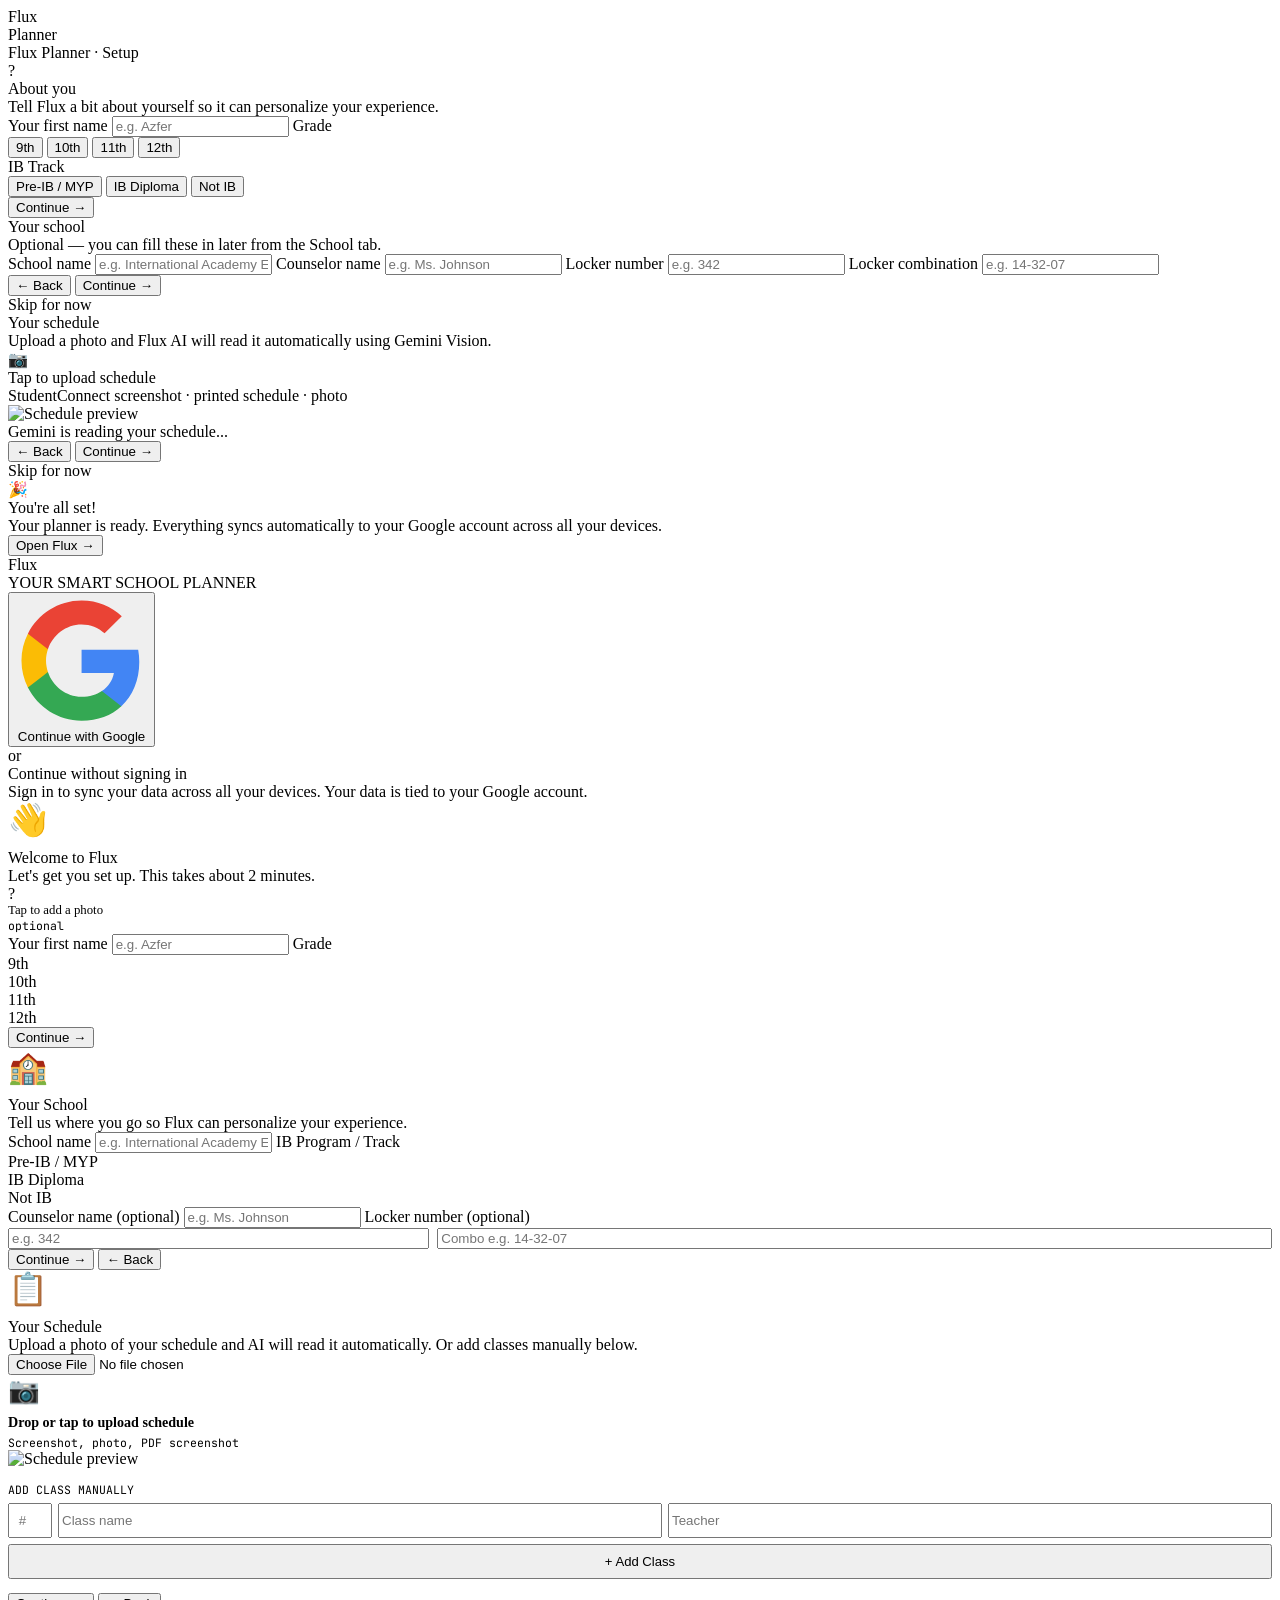
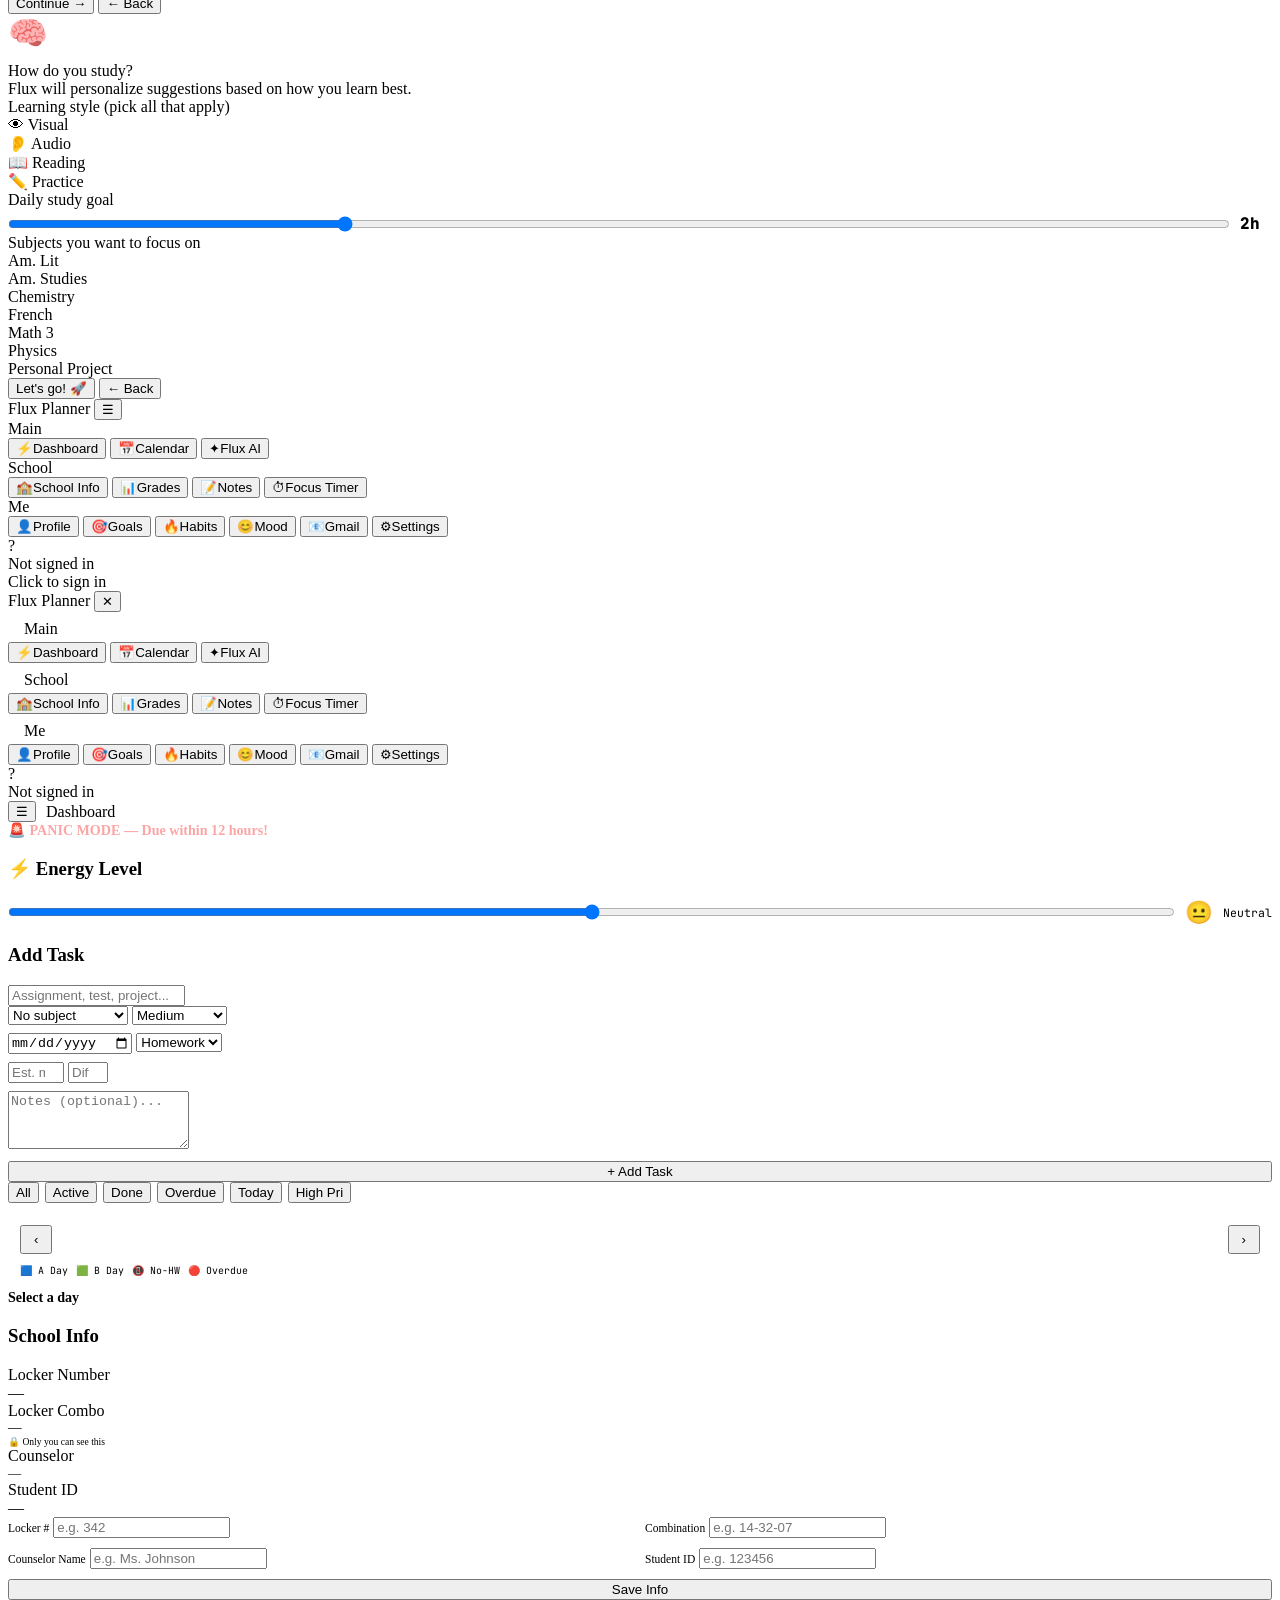
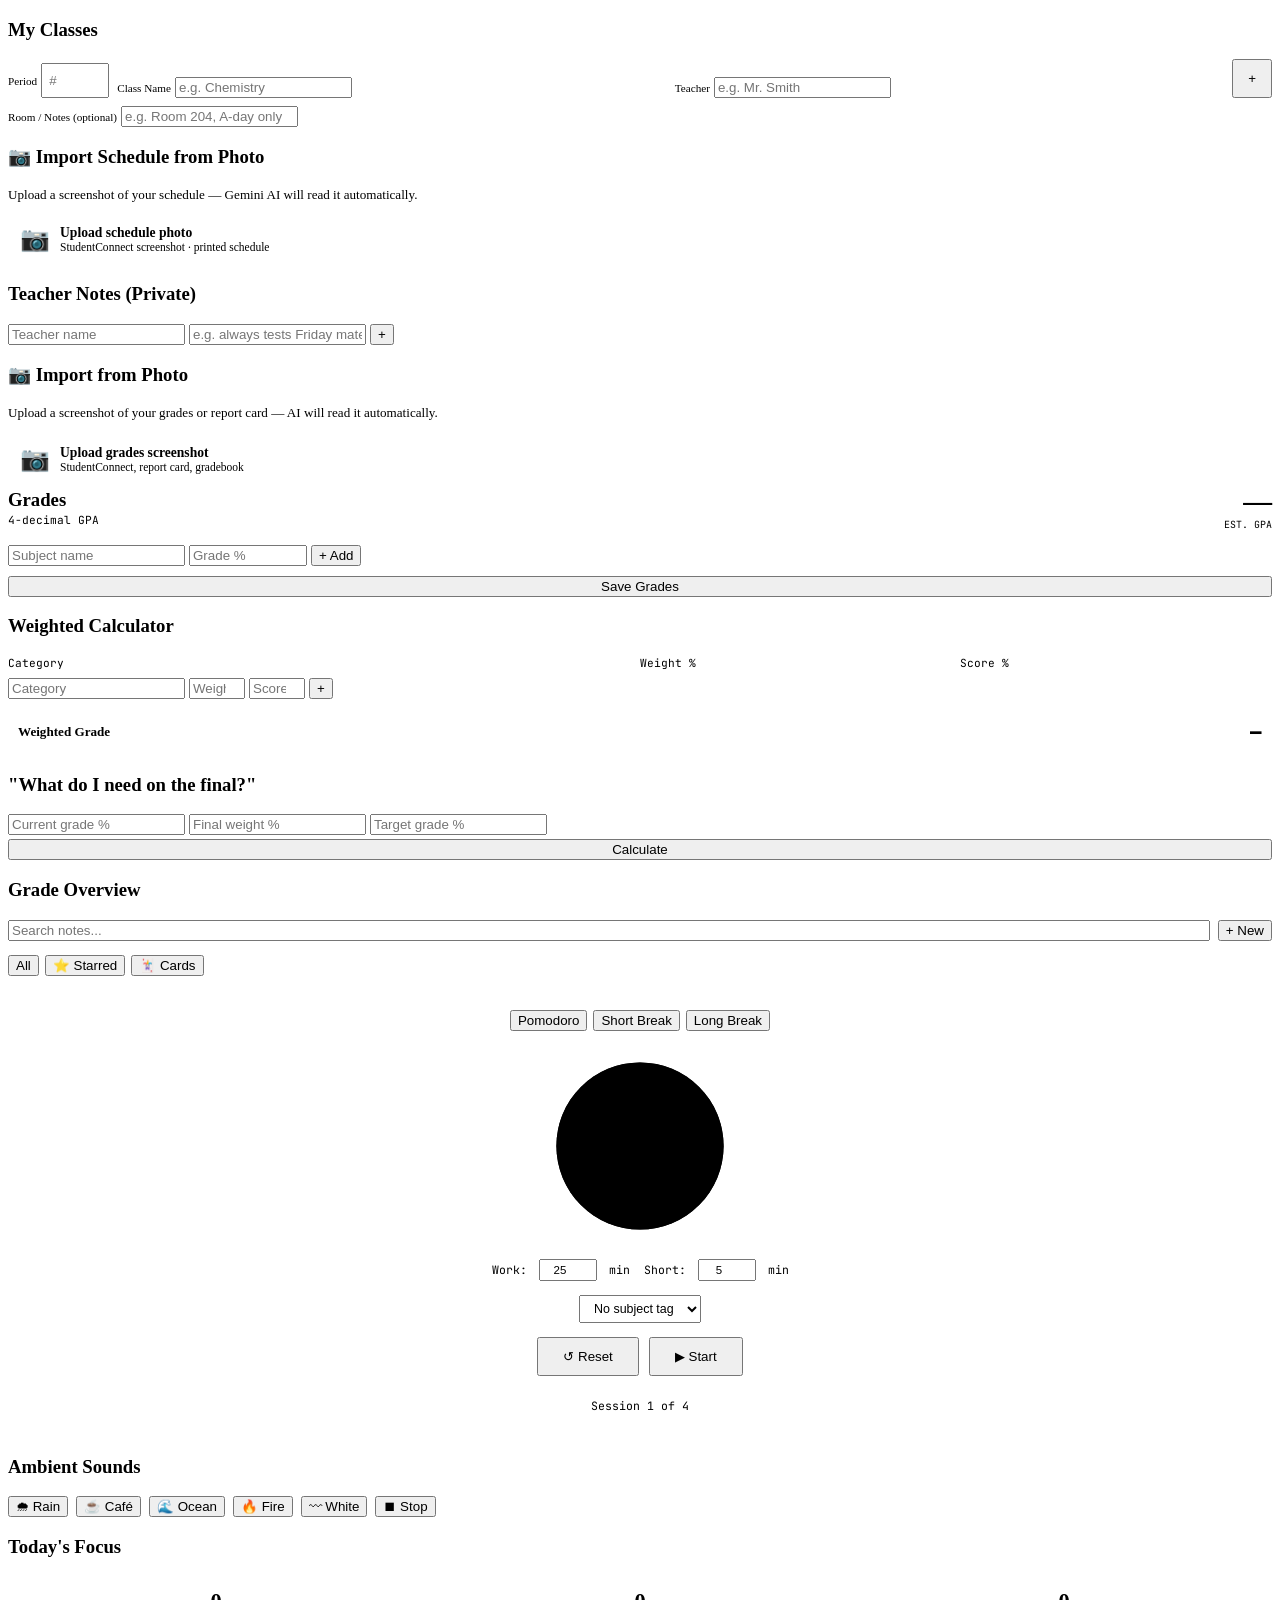
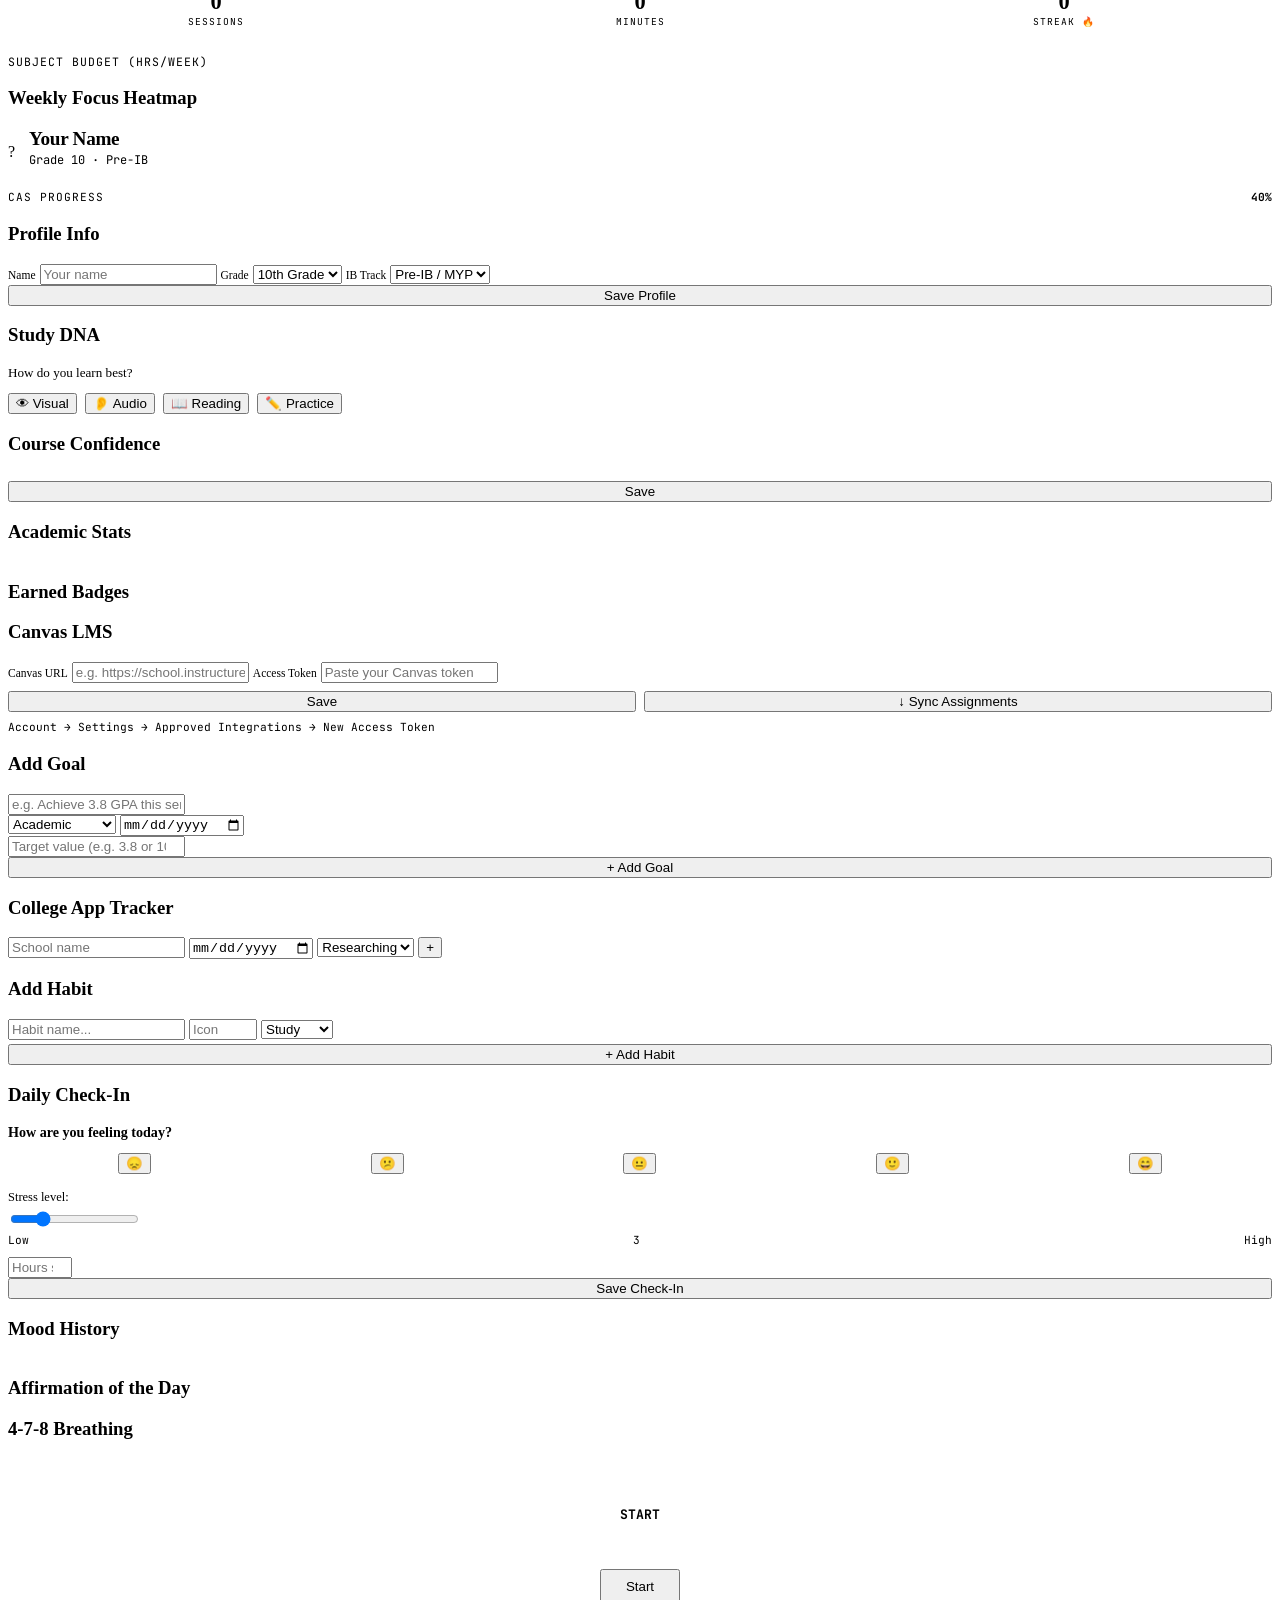
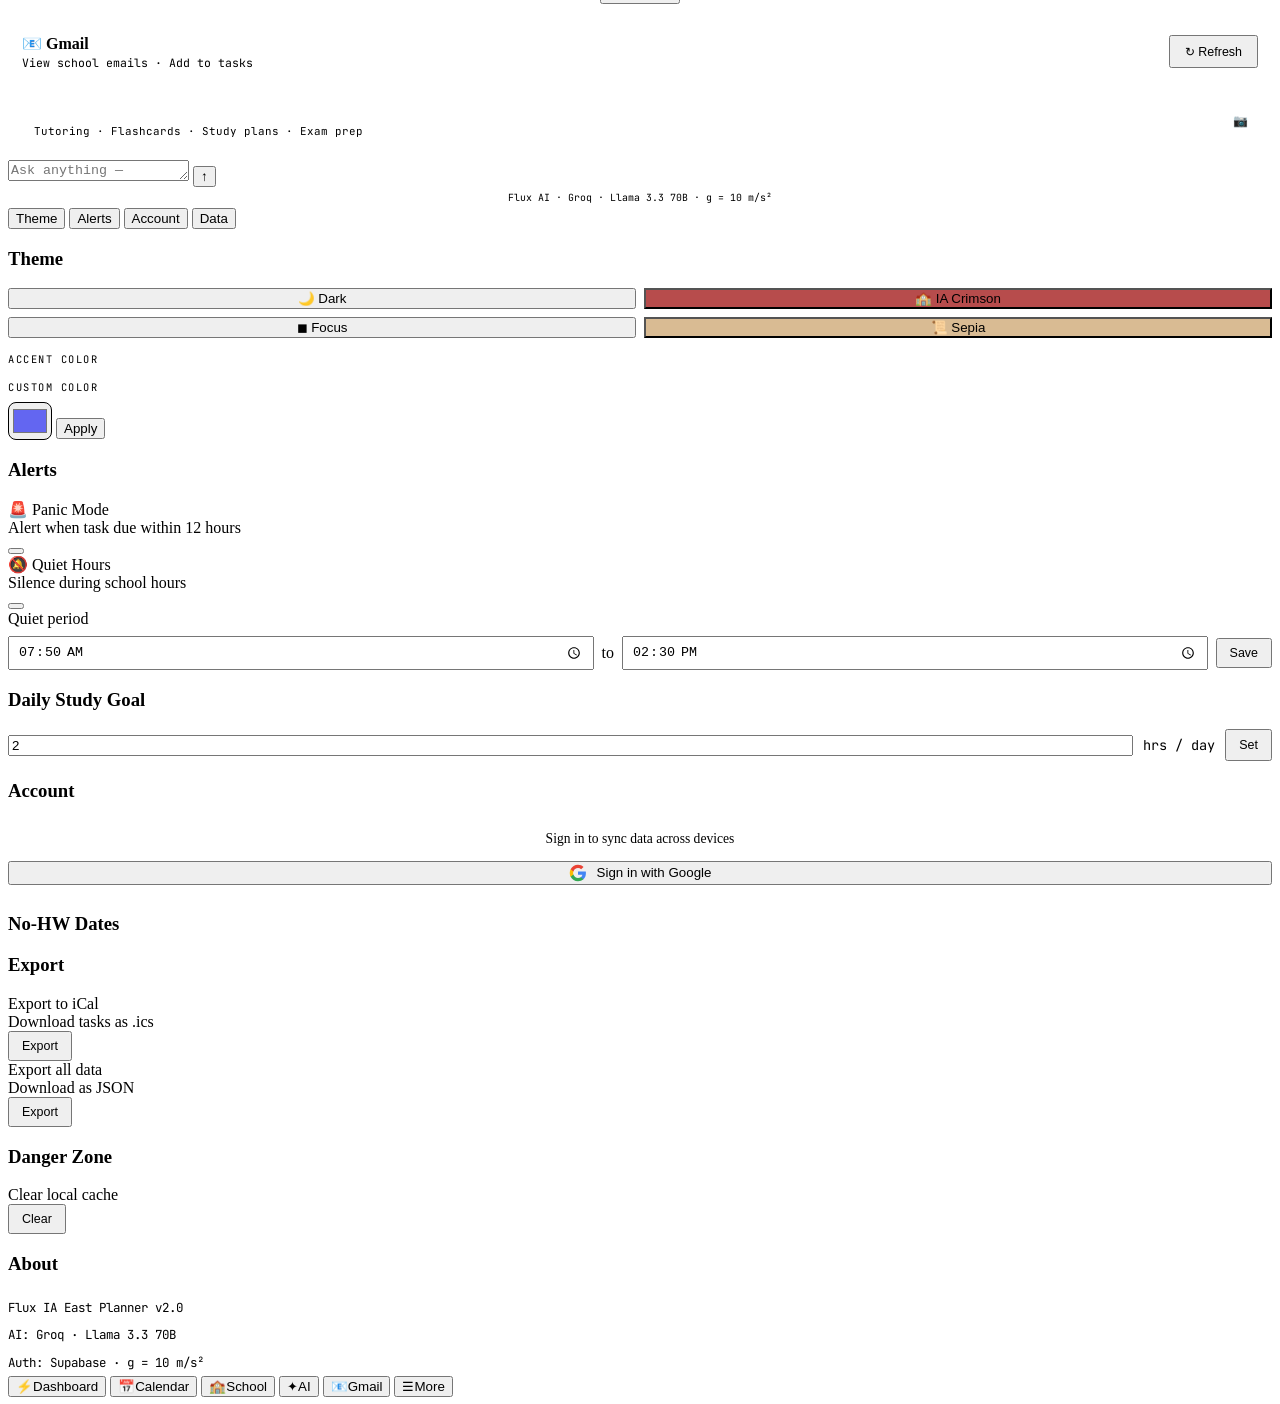
==== commit 2b4f9165: "Update index.html" ====
--- a/public/index.html
+++ b/public/index.html
@@ -267,6 +267,7 @@
         <button class="nav-item" onclick="nav('goals',this)" data-tab="goals"><span class="ni">🎯</span><span class="nl">Goals</span></button>
         <button class="nav-item" onclick="nav('habits',this)" data-tab="habits"><span class="ni">🔥</span><span class="nl">Habits</span></button>
         <button class="nav-item" onclick="nav('mood',this)" data-tab="mood"><span class="ni">😊</span><span class="nl">Mood</span></button>
+        <button class="nav-item" onclick="nav('gmail',this)" data-tab="gmail"><span class="ni">📧</span><span class="nl">Gmail</span></button>
         <button class="nav-item" onclick="nav('settings',this)" data-tab="settings"><span class="ni">⚙</span><span class="nl">Settings</span></button>
       </div>
     </div>
@@ -308,6 +309,7 @@
         <button class="nav-item" onclick="navMob('goals')"><span class="ni">🎯</span><span class="nl">Goals</span></button>
         <button class="nav-item" onclick="navMob('habits')"><span class="ni">🔥</span><span class="nl">Habits</span></button>
         <button class="nav-item" onclick="navMob('mood')"><span class="ni">😊</span><span class="nl">Mood</span></button>
+        <button class="nav-item" onclick="navMob('gmail')"><span class="ni">📧</span><span class="nl">Gmail</span></button>
         <button class="nav-item" onclick="navMob('settings')"><span class="ni">⚙</span><span class="nl">Settings</span></button>
       </div>
     </div>
@@ -475,6 +477,17 @@
           <input type="text" id="classRoom" placeholder="e.g. Room 204, A-day only" style="margin-bottom:0">
         </div>
       </div>
+      <!-- Photo import for schedule -->
+      <div class="card">
+        <h3>📷 Import Schedule from Photo</h3>
+        <div style="font-size:.82rem;color:var(--muted2);margin-bottom:10px">Upload a screenshot of your schedule — Gemini AI will read it automatically.</div>
+        <label style="display:flex;align-items:center;gap:10px;padding:12px;border:2px dashed var(--border2);border-radius:12px;cursor:pointer;background:var(--card2)">
+          <span style="font-size:1.5rem">📷</span>
+          <div><div style="font-size:.85rem;font-weight:600">Upload schedule photo</div><div style="font-size:.72rem;color:var(--muted)">StudentConnect screenshot · printed schedule</div></div>
+          <input type="file" accept="image/*" style="display:none" onchange="importScheduleFromPhoto(event,'schoolImgResult')">
+        </label>
+        <div id="schoolImgResult" style="display:none;margin-top:10px"></div>
+      </div>
       <!-- Teacher quirk notes -->
       <div class="card">
         <h3>Teacher Notes (Private)</h3>
@@ -490,6 +503,16 @@
     <!-- ─── GRADES ─── -->
     <div id="grades" class="panel">
       <div class="card">
+        <h3>📷 Import from Photo</h3>
+        <div style="font-size:.82rem;color:var(--muted2);margin-bottom:12px">Upload a screenshot of your grades or report card — AI will read it automatically.</div>
+        <label style="display:flex;align-items:center;gap:10px;padding:12px;border:2px dashed var(--border2);border-radius:12px;cursor:pointer;background:var(--card2);transition:border-color .2s" id="gradesImgLabel">
+          <span style="font-size:1.5rem">📷</span>
+          <div><div style="font-size:.85rem;font-weight:600">Upload grades screenshot</div><div style="font-size:.72rem;color:var(--muted)">StudentConnect, report card, gradebook</div></div>
+          <input type="file" accept="image/*" id="gradesImgInput" style="display:none" onchange="importGradesFromPhoto(event)">
+        </label>
+        <div id="gradesImportResult" style="display:none;margin-top:10px"></div>
+      </div>
+      <div class="card">
         <div style="display:flex;align-items:center;justify-content:space-between;margin-bottom:14px">
           <div><h3 style="margin:0 0 2px">Grades</h3><div style="font-size:.7rem;color:var(--muted);font-family:'JetBrains Mono',monospace">4-decimal GPA</div></div>
           <div style="text-align:right"><div style="font-size:1.8rem;font-weight:800;color:var(--accent)" id="gpaDisplay">—</div><div style="font-size:.62rem;color:var(--muted);font-family:'JetBrains Mono',monospace">EST. GPA</div></div>
@@ -560,6 +583,7 @@
           <button onclick="deleteNote()" class="btn-sec" style="padding:6px 10px;font-size:.78rem;color:var(--red)">Delete</button>
           <button onclick="generateFlashcardsFromNote()" style="padding:6px 12px;font-size:.78rem;background:rgba(var(--accent-rgb),.2);border:1px solid rgba(var(--accent-rgb),.4);color:var(--accent)">🃏 Flashcards</button>
           <button onclick="summarizeNoteWithAI()" style="padding:6px 12px;font-size:.78rem;background:rgba(192,132,252,.15);border:1px solid rgba(192,132,252,.3);color:var(--purple)">✦ Summarize</button>
+          <label style="padding:6px 10px;font-size:.78rem;border-radius:8px;background:rgba(var(--accent-rgb),.1);border:1px solid rgba(var(--accent-rgb),.25);color:var(--accent);cursor:pointer">📷 Import<input type="file" accept="image/*" style="display:none" onchange="importNoteFromPhoto(event)"></label>
         </div>
         <div class="rtbar">
           <button class="rtbtn" onclick="fmt('bold')"><b>B</b></button>
@@ -700,6 +724,22 @@
         <div style="display:grid;grid-template-columns:1fr 1fr;gap:10px" id="profileStats"></div>
       </div>
       <div class="card"><h3>Earned Badges</h3><div id="badgesDisplay"></div></div>
+
+      <!-- Canvas Connect -->
+      <div class="card">
+        <h3>Canvas LMS</h3>
+        <div id="canvasStatus" style="margin-bottom:12px"></div>
+        <label style="font-size:.72rem;color:var(--muted)">Canvas URL</label>
+        <input type="text" id="canvasUrl" placeholder="e.g. https://school.instructure.com" style="margin-bottom:8px">
+        <label style="font-size:.72rem;color:var(--muted)">Access Token</label>
+        <input type="password" id="canvasToken" placeholder="Paste your Canvas token" style="margin-bottom:8px">
+        <div style="display:flex;gap:8px">
+          <button onclick="saveCanvasConfig()" class="btn-sec" style="flex:1">Save</button>
+          <button onclick="syncCanvas()" style="flex:1">↓ Sync Assignments</button>
+        </div>
+        <div style="font-size:.7rem;color:var(--muted);margin-top:8px;font-family:'JetBrains Mono',monospace">Account → Settings → Approved Integrations → New Access Token</div>
+      </div>
+
     </div>
 
     <!-- ─── GOALS ─── -->
@@ -780,6 +820,21 @@
           <button onclick="startBreathing()" id="breathBtn" style="padding:8px 24px">Start</button>
         </div>
       </div>
+    </div>
+
+
+    <!-- ─── GMAIL ─── -->
+    <div id="gmail" class="panel">
+      <div class="card" style="padding:14px;margin-bottom:8px">
+        <div style="display:flex;align-items:center;justify-content:space-between">
+          <div>
+            <div style="font-weight:800;font-size:1rem">📧 Gmail</div>
+            <div style="font-size:.72rem;color:var(--muted);font-family:'JetBrains Mono',monospace;margin-top:2px">View school emails · Add to tasks</div>
+          </div>
+          <button onclick="loadGmail()" class="btn-sec" style="padding:7px 14px;font-size:.78rem">↻ Refresh</button>
+        </div>
+      </div>
+      <div id="gmailList"></div>
     </div>
 
     <!-- ─── AI ─── -->
@@ -921,6 +976,7 @@
     <button class="bnav-item" onclick="nav('calendar',this)" data-tab="calendar"><span class="bni">📅</span>Calendar</button>
     <button class="bnav-item" onclick="nav('school',this)" data-tab="school"><span class="bni">🏫</span>School</button>
     <button class="bnav-item" onclick="nav('ai',this)" data-tab="ai"><span class="bni">✦</span>AI</button>
+    <button class="bnav-item" onclick="nav('gmail',this)" data-tab="gmail"><span class="bni">📧</span>Gmail</button>
     <button class="bnav-item" onclick="openDrawer()" id="moreBtn"><span class="bni">☰</span>More</button>
   </div>
 
